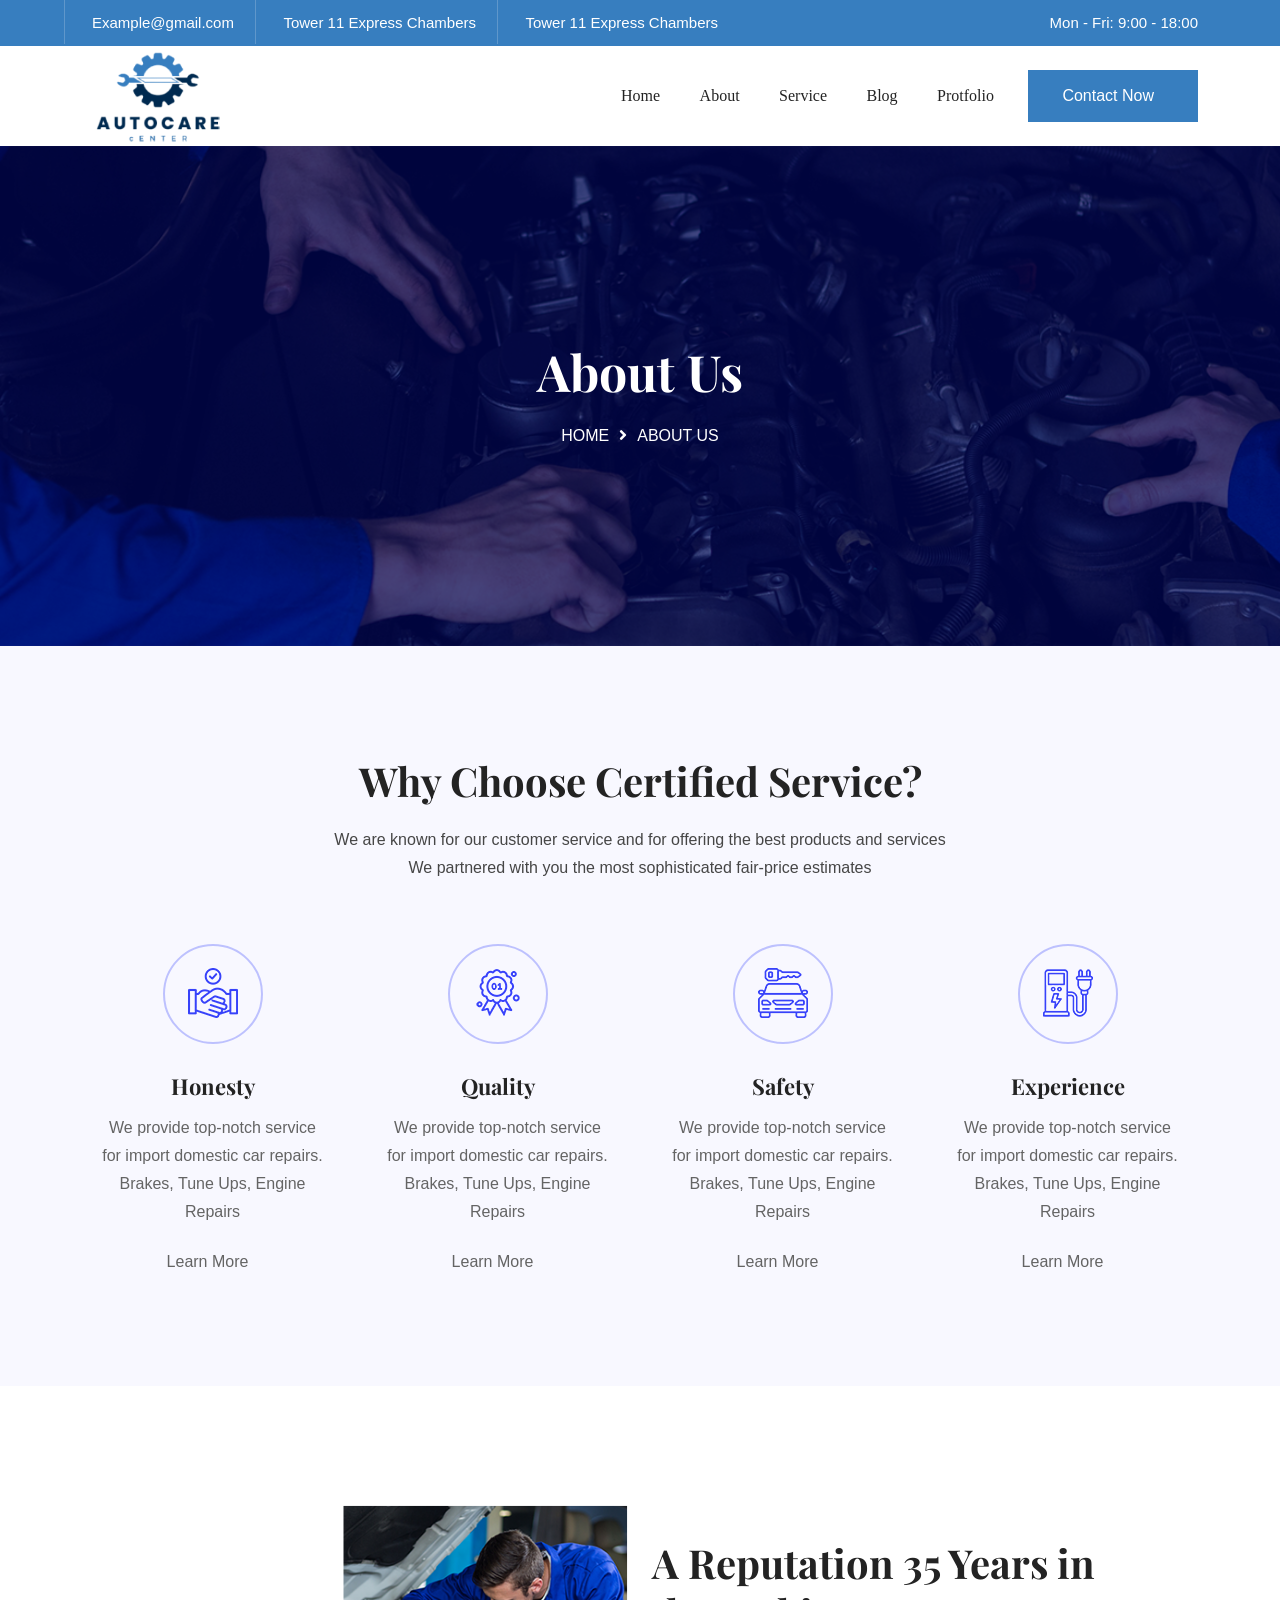
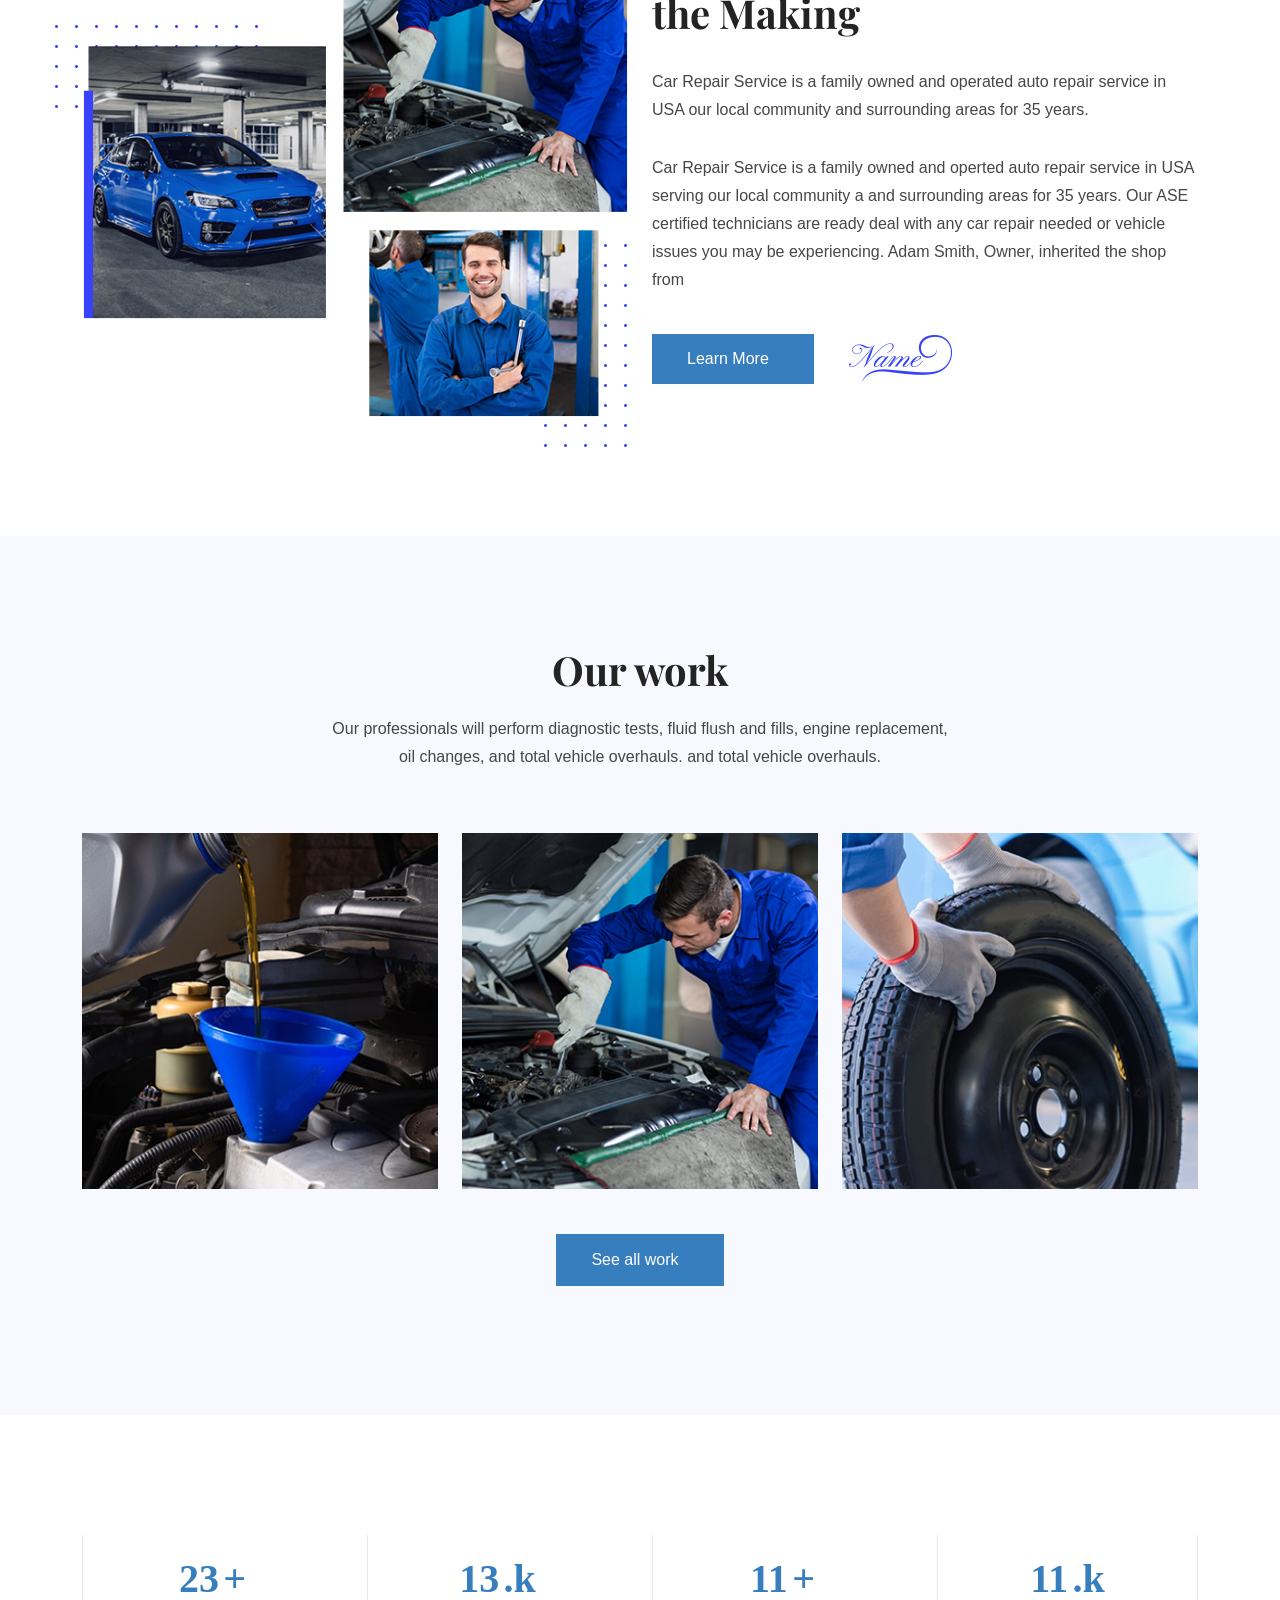
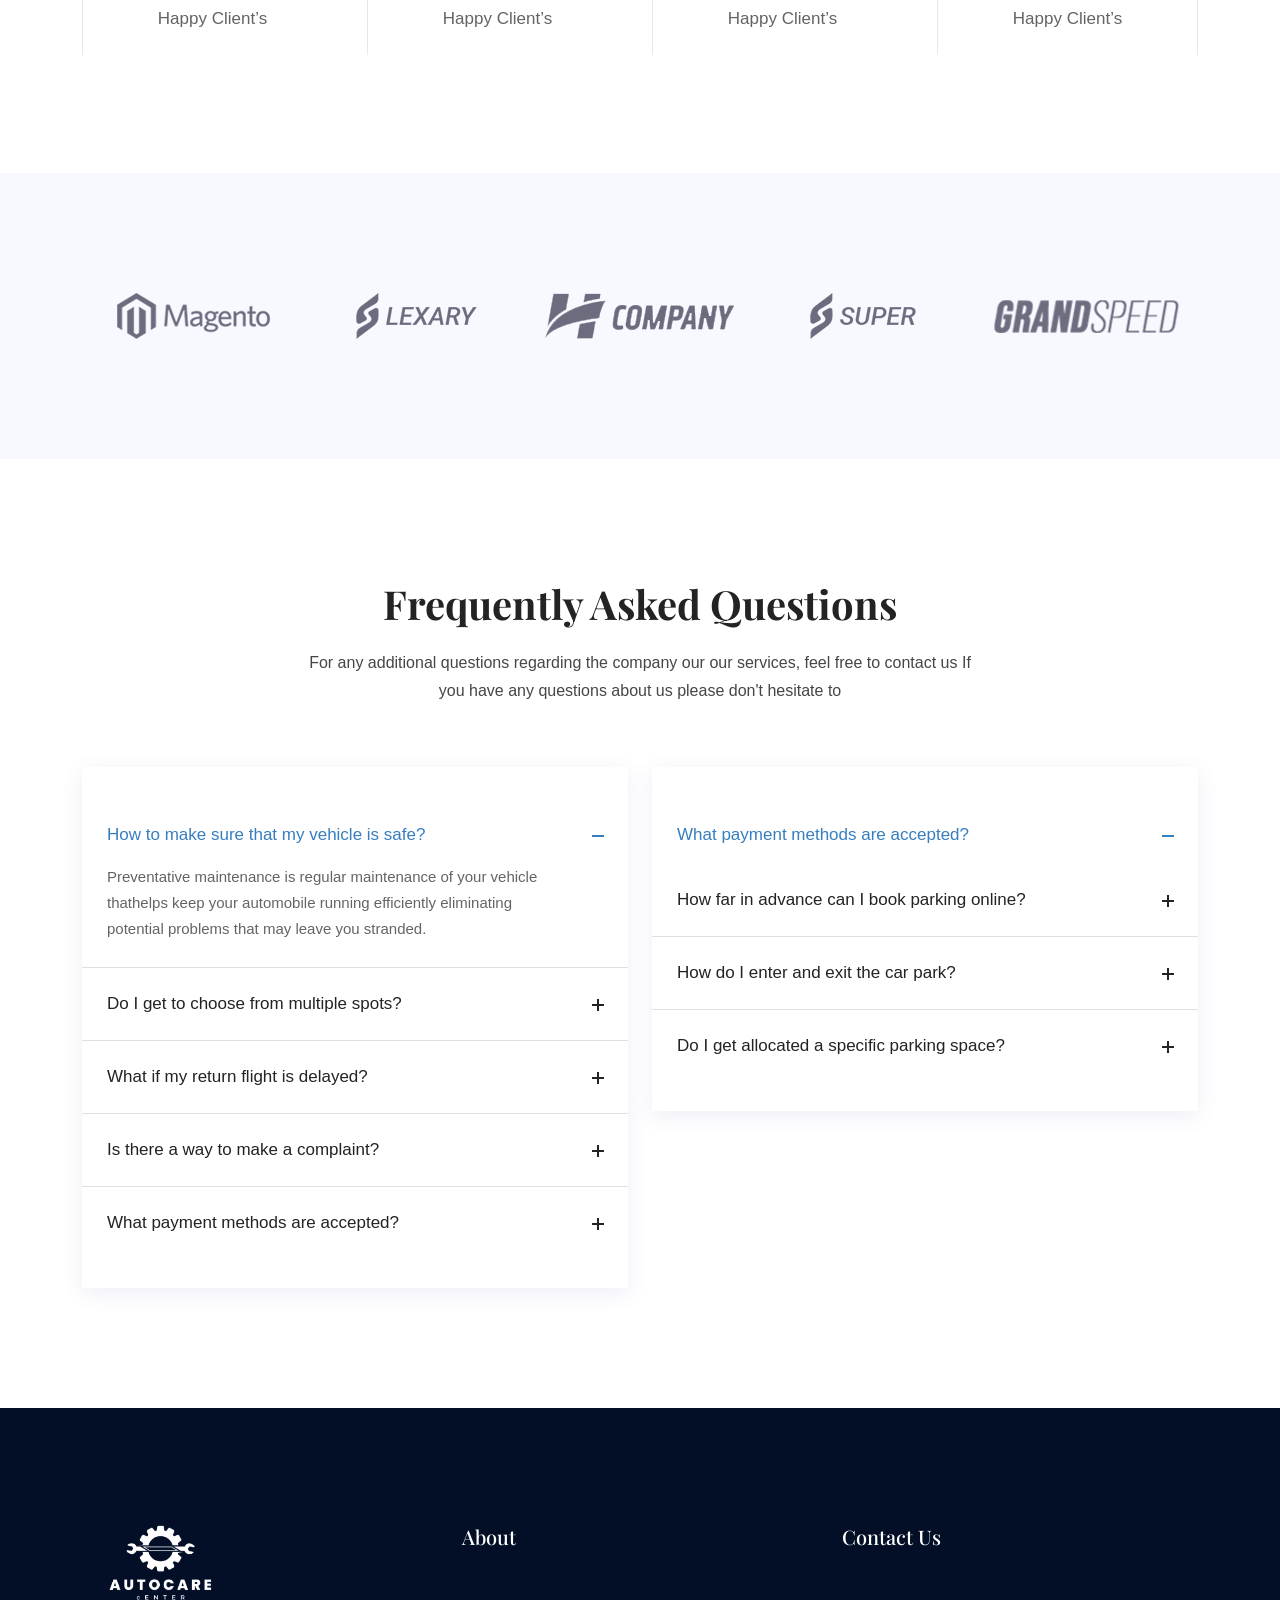
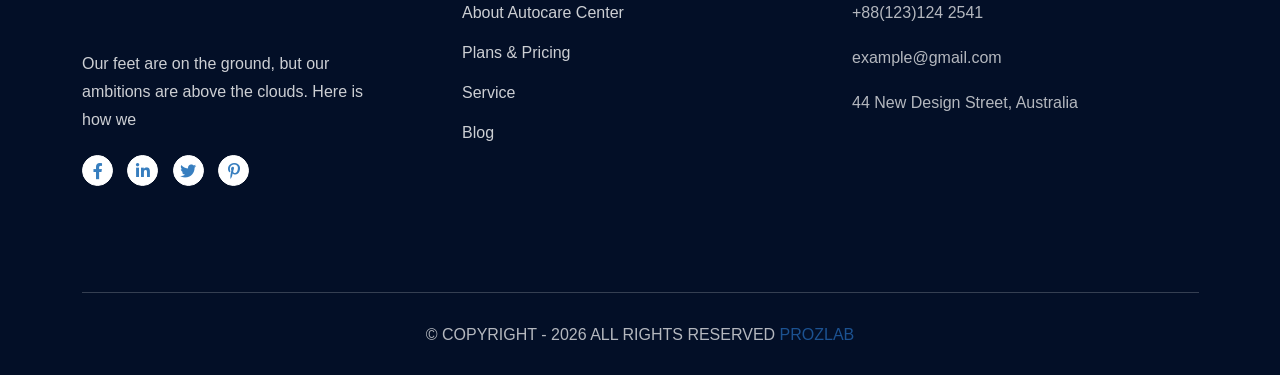
==== about-us.html @ 58172ae6 "Initial commit" ====
<!DOCTYPE HTML>
<html lang="en-US">
<head>
	<meta charset="UTF-8">
	<meta http-equiv="x-ua-compatible" content="ie=edge">
	<title>Complete Autocare Center -  Expert Mechanic and Car Repair Shop for Unmatched Automotive Care</title>
	<meta name="description" content="Your Trusted Mechanics and Car Repair Shop for Smooth Rides and Peace of Mind">
	<meta name="viewport" content="width=device-width, initial-scale=1">
	<!-- Favicon -->
	<link rel="icon" type="image/png" sizes="56x56" href="assets/images/fav-icon/icon.png">
	<!-- bootstrap CSS -->
	<link rel="stylesheet" href="assets/css/bootstrap.min.css" type="text/css" media="all" />
	<!-- carousel CSS -->
	<link rel="stylesheet" href="assets/css/owl.carousel.min.css" type="text/css" media="all" />	
	<!-- animate CSS -->
	<link rel="stylesheet" href="assets/css/animate.css" type="text/css" media="all" />	
	<!-- animated-text CSS -->
	<link rel="stylesheet" href="assets/css/animated-text.css" type="text/css" media="all" />	
	<!-- font-awesome CSS -->
	<link rel="stylesheet" href="assets/css/all.min.css" type="text/css" media="all" />	
	<!-- font-flaticon CSS -->
	<link rel="stylesheet" href="assets/css/flaticon.css" type="text/css" media="all" />	
	<!-- theme-default CSS -->
	<link rel="stylesheet" href="assets/css/theme-default.css" type="text/css" media="all" />	
	<!-- meanmenu CSS -->
	<link rel="stylesheet" href="assets/css/meanmenu.min.css" type="text/css" media="all" />	
	<!-- Main Style CSS -->
	<link rel="stylesheet"  href="style.css" type="text/css" media="all" />
	<!-- transitions CSS -->
	<link rel="stylesheet" href="assets/css/owl.transitions.css" type="text/css" media="all" />
	<!-- venobox CSS -->
	<link rel="stylesheet" href="venobox/venobox.css" type="text/css" media="all" />
	<!-- responsive CSS -->
	<link rel="stylesheet" href="assets/css/responsive.css" type="text/css" media="all" />
	<!-- modernizr js -->	
	<script src="assets/js/vendor/modernizr-3.5.0.min.js"></script>	
	<!-- bootstrap icons -->
	<link rel="stylesheet" href="../../../../cdn.jsdelivr.net/npm/bootstrap-icons%401.9.1/font/bootstrap-icons.css">
</head>
<body>
	<!-- loder -->
	<div class="loader-wrapper">
	  <div class="loader"></div>
	  <div class="loder-section left-section"></div>
	  <div class="loder-section right-section"></div>
	</div>



<!--==================================================-->
<!-- Start Auto Service Dreamhub Header Area -->
<!--==================================================-->
<div class="header-top-menu">
	<div class="container">
		<div class="row ">
			<div class="col-lg-8">
				<!--header top address-->
				<div class="header-top-address">
					<ul>
						<li class="style"><i class="bi bi-envelope"></i>Example@gmail.com</li>
						<li><i class="bi bi-geo-alt"></i>Tower 11 Express Chambers</li>
						<li><i class="bi bi-telephone"></i>Tower 11 Express Chambers</li>
					</ul>
				</div>
			</div>
			<div class="col-lg-4">
				<!--header top address-->
				<div class="header-top-right">
					<ul>
						<li><i class="bi bi-stopwatch"></i>Mon - Fri: 9:00 - 18:00</li>
					</ul>
				</div>
			</div>
		</div>
	</div>
</div>
<!--==================================================-->
<!-- End Auto Service Dreamhub Header Area -->
<!--==================================================-->

<!--==================================================-->
<!-- Start Auto Service Autocare Center Header Area -->
<!--==================================================-->
<div class="header-area" id="sticky-header">
	<div class="container">
		<div class="row align-items-center">
			<div class="col-md-3">
			<!--logo-->
				<div class="logo">
					<a class="active" href="index.html"><img src="assets/images/logo.png" alt="logo img"></a>
					<a class="active-sticky" href="index.html"><img src="assets/images/logo2.png" alt="logo img"></a>
				</div>
			</div>
			<div class="col-md-9">
			<!--header-menu-->
				<div class="header-menu">
					<ul>
						<li><a href="index.html">Home</a></li>
						<li><a href="about-us.html">About </a>
		
						</li>
						<li><a href="service.html">Service </a>
		
						</li>
						<li><a href="blog.html">Blog </a>
		
						</li>
						<li><a href="protfolio.html">Protfolio </a>
					</ul>
					<div class="header-menu-button">
						<a href="contact.html">Contact Now<i class="bi bi-arrow-right"></i></a>
					</div>
				</div>
			</div>
		</div>
	</div>
</div>
<!--==================================================-->
<!-- END  Auto Service Autocare Center Header Area -->
<!--==================================================-->



<!--==================================================-->
<!-- Start  Mobile Menu Area -->
<!--==================================================-->
<div class="mobile-menu-area sticky d-sm-block d-md-block d-lg-none ">
	<div class="mobile-menu">
		<nav class="header-menu">
			<ul class="nav_scroll">
				<li><a href="index.html">Home</a></li>
				<li><a href="about-us.html">About </a>

				</li>
				<li><a href="service.html">Service </a>

				</li>
				<li><a href="blog.html">Blog </a>

				</li>
				<li><a href="protfolio.html">Protfolio </a>

				</li>
				<li><a href="contact.html">Contact</a></li>
			
			</ul>
		</nav>
	</div>
</div>
<!--==================================================-->
<!-- End  Mobile Menu Area -->
<!--==================================================-->


<!--==================================================-->
<!-- Start  Auto Service Dreamhub Bridcamb Area -->
<!--==================================================-->
<div class="breadcumb-area d-flex align-items-center">
	<div class="container">
		<div class="row">
			<div class="col-md-12">
			<!--breadcumb-content-->
				<div class="breacumb-content">
					<div class="breadcumb-title">
						<h1>About Us</h1>
					</div>
					<div class="breadcumb-content-text">
						<a href="index.html">HOME</a><i class="fas fa-angle-right"></i><span>About Us</span>
					</div>
				</div>
			</div>
		</div>
	</div>
</div>
<!--==================================================-->
<!-- End   Auto Service Dreamhub Bridcamb Area -->
<!--==================================================-->




<!--==================================================-->
<!-- Start Auto Service Dreamhub Service Area -->
<!--==================================================-->
<div class="service-area">
	<div class="container">
		<div class="row">
			<div class="col-lg-12">
				<!--section title-->
				<div class="section-title text-center">
					<div class="section-main-title">
						<h1>Why Choose Certified Service?</h1>
					</div>
					<div class="section-description">
						<p>We are known for our customer service and for offering the best products and services We partnered with you the most sophisticated fair-price estimates</p>
					</div>
				</div>	
			</div>
		</div>
		<div class="row">
			<div class="col-lg-3 col-md-6">
				<!--service single box -->
				<div class="service-single-box">
					<div class="service-icon">
						<img src="assets/images/service-1.png" alt="service icon">
					</div>
					<!--service content-->
					<div class="service-content">
						<div class="service-title">
							<h3>Honesty</h3>
						</div>
						<div class="service-description">
							<p>We provide top-notch service for import domestic car repairs. Brakes, Tune Ups, Engine Repairs</p>
						</div>
						<div class="service-button">
							<a href="service-details.html">Learn More<i class="bi bi-arrow-right"></i></a>
						</div>
					</div>
				</div>
			</div>
			<div class="col-lg-3 col-md-6">
				<!--service single box -->
				<div class="service-single-box">
					<div class="service-icon">
						<img src="assets/images/service-2.png" alt="service icon">
					</div>
					<!--service content-->
					<div class="service-content">
						<div class="service-title">
							<h3>Quality</h3>
						</div>
						<div class="service-description">
							<p>We provide top-notch service for import domestic car repairs. Brakes, Tune Ups, Engine Repairs</p>
						</div>
						<div class="service-button">
							<a href="service-details.html">Learn More<i class="bi bi-arrow-right"></i></a>
						</div>
					</div>
				</div>
			</div>
			<div class="col-lg-3 col-md-6">
				<!--service single box -->
				<div class="service-single-box">
					<div class="service-icon">
						<img src="assets/images/service-3.png" alt="service icon">
					</div>
					<!--service content-->
					<div class="service-content">
						<div class="service-title">
							<h3>Safety</h3>
						</div>
						<div class="service-description">
							<p>We provide top-notch service for import domestic car repairs. Brakes, Tune Ups, Engine Repairs</p>
						</div>
						<div class="service-button">
							<a href="service-details.html">Learn More<i class="bi bi-arrow-right"></i></a>
						</div>
					</div>
				</div>
			</div>
			<div class="col-lg-3 col-md-6">
				<!--service single box -->
				<div class="service-single-box">
					<div class="service-icon">
						<img src="assets/images/service-4.png" alt="service icon">
					</div>
					<!--service content-->
					<div class="service-content">
						<div class="service-title">
							<h3>Experience</h3>
						</div>
						<div class="service-description">
							<p>We provide top-notch service for import domestic car repairs. Brakes, Tune Ups, Engine Repairs</p>
						</div>
						<div class="service-button">
							<a href="service-details.html">Learn More<i class="bi bi-arrow-right"></i></a>
						</div>
					</div>
				</div>
			</div>
		</div>
	</div>
</div>
<!--==================================================-->
<!-- End Auto Service Dreamhub Service  Area -->
<!--==================================================-->





<!--==================================================-->
<!-- Start Auto Service Dreamhub Service Area -->
<!--==================================================-->
<div class="about-area">
	<div class="container">
		<div class="row align-items-center">
			<div class="col-lg-6 col-md-12">
				<div class="about-left">
					<div class="about-thumb">
						<img src="assets/images/about-thumb.png" alt="about img">
						<div class="about-shape top-img-up-down">
							<img src="assets/images/about-shape.png" alt="about shape">
						</div>
						<div class="about-shape1 top-img-up-down">
							<img src="assets/images/about-shape1.png" alt="about shape">
						</div>
					</div>
				</div>
			</div>
			<div class="col-lg-6 col-md-12">
				<div class="about-right">
					<div class="section-title">
						<div class="section-main-title">
							<h1>A Reputation 35 Years in</h1>
							<h1>the Making</h1>
						</div>
						<div class="section-description">
							<p>Car Repair Service is a family owned and operated auto repair service in USA our local
								community and surrounding areas for 35 years.</p>
							<p class="style-two">Car Repair Service is a family owned and operted auto repair service in USA serving our
								local community a and surrounding areas for 35 years. Our ASE certified technicians
								are ready deal with any car repair needed or vehicle issues you may be experiencing.
								Adam Smith, Owner, inherited the shop from</p>
						</div>
					</div>	
					<div class="about-name-box d-flex align-items-center">
						<div class="about-button">
							<a href="#">Learn More<i class="bi bi-arrow-right"></i></a>
						</div>
						<div class="about-singthur">
							<img src="assets/images/singthur.png" alt="about shape">
						</div>
					</div>
				</div>
			</div>
		</div>
	</div>	
</div>	
<!--==================================================-->
<!-- End Auto Service Dreamhub Service Area -->
<!--==================================================-->














<!--==================================================-->
<!-- Start Dreamhub Auto Service Area -->
<!--==================================================-->
<div class="work-area">
	<div class="container">
		<div class="row">
			<div class="col-lg-12">
				<!--section title-->
				<div class="section-title text-center">
					<div class="section-main-title">
						<h1>Our work</h1>
					</div>
					<div class="section-description">
						<p>Our professionals will perform diagnostic tests, fluid flush and fills, engine replacement, oil changes,
							and total vehicle overhauls. and total vehicle overhauls.</p>
					</div>
				</div>	
			</div>
		</div>
		<div class="row">
			<div class="col-lg-4 col-md-6">
				<!--single work box-->
				<div class="single-box-work">
					<div class="work-thub">
						<img src="assets/images/work1.png" alt="work img">
						<div class="work-icon">
							<a href="assets/images/work1.png"><i class="bi bi-link-45deg"></i></a>
							<p>Checking the car engine</p>
						</div>
					</div>
				</div>
			</div>
			<div class="col-lg-4 col-md-6">
				<!--single work box-->
				<div class="single-box-work">
					<div class="work-thub">
						<img src="assets/images/work2.png" alt="work img">
						<div class="work-icon">
							<a href="assets/images/work2.png"><i class="bi bi-link-45deg"></i></a>
							<p>Checking the car engine</p>
						</div>
					</div>
				</div>
			</div>
			<div class="col-lg-4 col-md-6">
				<!--single work box-->
				<div class="single-box-work">
					<div class="work-thub">
						<img src="assets/images/work3.png" alt="work img">
						<div class="work-icon">
							<a href="assets/images/work3.png"><i class="bi bi-link-45deg"></i></a>
							<p>Checking the car engine</p>
						</div>
					</div>
				</div>
			</div>
			<div class="work-button">
				<a href="#">See all work<i class="bi bi-arrow-right"></i></a>
			</div>
		</div>
	</div>
</div>
<!--==================================================-->
<!-- END Dreamhub Auto Service Area -->
<!--==================================================-->






<!--==================================================-->
<!-- Start Dreamhub Auto Service Work Area -->
<!--==================================================-->
<div class="counter-area">
	<div class="container">
		<div class="row">
			<div class="col-lg-3 col-md-6">
				<!--counter single box-->
				<div class="counter-sinlge-box">
					<div class="counter-content">
						<!--counter nember-->
						<div class="conter-nember">
							<h1 class="counter">45</h1>
							<h1>+</h1>
						</div>
						<div class="counter-title">
							<span>Happy Client’s</span>
						</div>
					</div>
				</div>
			</div>
			<div class="col-lg-3 col-md-6">
				<!--counter single box-->
				<div class="counter-sinlge-box">
					<div class="counter-content">
						<!--counter nember-->
						<div class="conter-nember">
							<h1 class="counter">25</h1>
							<h1>.k</h1>
						</div>
						<div class="counter-title">
							<span>Happy Client’s</span>
						</div>
					</div>
				</div>
			</div>
			<div class="col-lg-3 col-md-6">
				<!--counter single box-->
				<div class="counter-sinlge-box">
					<div class="counter-content">
						<!--counter nember-->
						<div class="conter-nember">
							<h1 class="counter">20</h1>
							<h1>+</h1>
						</div>
						<div class="counter-title">
							<span>Happy Client’s</span>
						</div>
					</div>
				</div>
			</div>
			<div class="col-lg-3 col-md-6">
				<!--counter single box-->
				<div class="counter-sinlge-box style">
					<div class="counter-content">
						<!--counter nember-->
						<div class="conter-nember">
							<h1 class="counter">20</h1>
							<h1>.k</h1>
						</div>
						<div class="counter-title">
							<span>Happy Client’s</span>
						</div>
					</div>
				</div>
			</div>
		</div>
	</div>
</div>
<!--==================================================-->
<!--End Dreamhub Auto Service Work  Area -->
<!--==================================================-->




<!--==================================================-->
<!-- Start Auto Service Dreamhub Brand Area -->
<!--==================================================-->
<div class="brand-area">
	<div class="container">
		<div class="row ">
			<div class="brand_list owl-carousel">
				<div class="col-lg-12">
					<!--brand item-->
					<div class="single-brand-item">
						<div class="brand-thumb">
							<img src="assets/images/brand1.png" alt="brand img">
						</div>
					</div>
				</div>
				<div class="col-lg-12">
					<!--brand item-->
					<div class="single-brand-item">
						<div class="brand-thumb">
							<img src="assets/images/brand2.png" alt="brand img">
						</div>
					</div>
				</div>
				<div class="col-lg-12">
					<!--brand item-->
					<div class="single-brand-item">
						<div class="brand-thumb">
							<img src="assets/images/brand3.png" alt="brand img">
						</div>
					</div>
				</div>
				<div class="col-lg-12">
					<!--brand item-->
					<div class="single-brand-item">
						<div class="brand-thumb">
							<img src="assets/images/brand4.png" alt="brand img">
						</div>
					</div>
				</div>
				<div class="col-lg-12">
					<!--brand item-->
					<div class="single-brand-item ">
						<div class="brand-thumb">
							<img src="assets/images/brand5.png" alt="brand img">
						</div>
					</div>
				</div>
			</div>
		</div>
	</div>	
</div>
<!--==================================================-->
<!-- End Auto Service Dreamhub Brand Area -->
<!--==================================================-->







<!--==================================================-->
<!-- Start  Auto Service Dreamhub Faq Area -->
<!--==================================================-->
<div class="faq-area">
	<div class="container">
		<div class="row">
			<div class="col-lg-12">
				<!--section title-->
				<div class="section-title text-center">
					<div class="section-main-title">
						<h1>Frequently Asked Questions</h1>
					</div>
					<div class="section-description">
						<p>For any additional questions regarding the company our our services, feel free to contact us If you have any
							questions about us please don't hesitate to</p>
					</div>
				</div>	
			</div>
		</div>
		<div class="row">
			<div class="col-lg-6">
				<!-- Start Accordion -->
				<div class="tab_container">
					<div id="tab1" class="tab_content">
						<ul class="accordion">
							<li>
								<a class="active"><span>How to make sure that my vehicle is safe?</span></a>
								<p>Preventative maintenance is regular maintenance of your vehicle thathelps keep your automobile running efficiently eliminating potential problems that may leave you stranded.</p>
							</li>
							<li>
								<a><span>Do I get to choose from multiple spots?</span></a>
								<p>Preventative maintenance is regular maintenance of your vehicle thathelps keep your automobile running efficiently eliminating potential problems that may leave you stranded.</p>
							</li>
							<li>
								<a><span>What if my return flight is delayed? </span></a>
								<p>Preventative maintenance is regular maintenance of your vehicle thathelps keep your automobile running efficiently eliminating potential problems that may leave you stranded.</p>
							</li>
							<li>
								<a><span>Is there a way to make a complaint?</span></a>
								<p>Preventative maintenance is regular maintenance of your vehicle thathelps keep your automobile running efficiently eliminating potential problems that may leave you stranded.</p>
							</li>
							<li>
								<a><span>What payment methods are accepted?</span></a>
								<p>Preventative maintenance is regular maintenance of your vehicle thathelps keep your automobile running efficiently eliminating potential problems that may leave you stranded.</p>
							</li>
						</ul>
					</div>
				</div>
			</div>
			<div class="col-lg-6">
				<!-- Start Accordion -->
				<div class="tab_container">
					<div id="tab1" class="tab_content">
						<ul class="accordion">
							<li>
								<a class="active"><span>What payment methods are accepted?</span></a>
								<p>Preventative maintenance is regular maintenance of your vehicle thathelps keep your automobile running efficiently eliminating potential problems that may leave you stranded.</p>
							</li>
							<li>
								<a><span>How far in advance can I book parking online?</span></a>
								<p>Preventative maintenance is regular maintenance of your vehicle thathelps keep your automobile running efficiently eliminating potential problems that may leave you stranded.</p>
							</li>
							<li>
								<a><span>How do I enter and exit the car park? </span></a>
								<p>Preventative maintenance is regular maintenance of your vehicle thathelps keep your automobile running efficiently eliminating potential problems that may leave you stranded.</p>
							</li>
							<li>
								<a><span>Do I get allocated a specific parking space?</span></a>
								<p>Preventative maintenance is regular maintenance of your vehicle thathelps keep your automobile running efficiently eliminating potential problems that may leave you stranded.</p>
							</li>
						</ul>
					</div>
				</div>
			</div>
		</div>
	</div>
</div>
<!--==================================================-->
<!-- END  Auto Service Dreamhub Faq  Area -->
<!--==================================================-->









<!--==================================================-->
<!-- Start Auto Service Autocare Center Footer Area -->
<!--==================================================-->
<div class="footer-area">
	<div class="container">
		<div class="row">
			<div class="col-lg-4 col-md-6">
			<!--footer-widget-item-->
				<div class="footer-widget-item">
					<div class="footer-logo">
						<a href="index.html"><img src="assets/images/footer-logo.png" alt="logo"></a>
					</div>
					<div class="footer-widget-description">
						<p>Our feet are on the ground, but our ambitions are above the clouds.	Here is how we </p>
					</div>
					<div class="footer-widget-follow">
						<ul>
							<li><a href="#"><i class="fab fa-facebook-f"></i></a></li>
							<li><a href="#"><i class="fab fa-linkedin-in"></i></a></li>
							<li><a href="#"><i class="fab fa-twitter"></i></a></li>
							<li><a href="#"><i class="fab fa-pinterest-p"></i></a></li>
						</ul>
					</div>
				</div>
			</div>
			<div class="col-lg-4 col-md-6">
			<!--footer-widget-item-->
				<div class="footer-widget-item">
					<div class="footer-widget-title">
						<h2>About</h2>
					</div>
					<div class="company-widget-info">
						<ul>
							<li><a href="about-us.html">About Autocare Center</a></li>
							<li><a href="#">Plans & Pricing</a></li>
							<li><a href="service.html">Service</a></li>
							<li><a href="blog.html">Blog</a></li>
						</ul>
					</div>
				</div>
			</div>


			<div class="col-lg-4 col-md-6">
				<!--footer-widget-item-->
				<div class="footer-widget-item">
					<div class="footer-widget-title">
						<h2>Contact Us</h2>
					</div>
					<!--company-widget-address-->
					<div class="company-widget-address">
						<ul>
							<li><i class="bi bi-telephone"></i>+88(123)124 2541</li>
							<li><i class="bi bi-envelope"></i>example@gmail.com</li>
							<li><i class="bi bi-geo-alt"></i>44 New Design Street, Australia</li>
						</ul>
					</div>
				</div>
			</div>
		</div>
		<div class="row footer_btm_bg">
			<div class="col-lg-12 col-md-12">
				<div class="footer-bottom-content">
					<p>© COPYRIGHT  - <script>
						document.write(new Date().getFullYear());
					  </script>
					   ALL RIGHTS RESERVED <a href="https://prozlab.dev/">PROZLAB</a></p>
				</div>
			</div>

		</div>
	</div>
</div>
<!--==================================================-->
<!-- End Auto Service Autocare Center Footer Area -->
<!--==================================================-->





















<!--==================================================-->
<!-- Start scrollup section Area -->
<!--==================================================-->
<!-- scrollup section -->
<div class="scroll-area">
	<div class="top-wrap">
		<div class="go-top-btn-wraper">
			<div class="go-top go-top-button">
				<i class="fas fa-arrow-up"></i>
				<i class="fas fa-arrow-up"></i>
			</div>
		</div>
	</div>
</div>
<!--==================================================-->
<!-- Start scrollup section Area -->
<!--==================================================-->
	



	
	<!-- jquery js -->	
	<script src="assets/js/vendor/jquery-3.6.2.min.js"></script>
	<!-- bootstrap js -->	
	<script src="assets/js/bootstrap.min.js"></script>
	<!-- carousel js -->
	<script src="assets/js/owl.carousel.min.js"></script>
	<!-- counterup js -->
	<script src="assets/js/jquery.counterup.min.js"></script>
	<!-- waypoints js -->
	<script src="assets/js/waypoints.min.js"></script>
	<!-- wow js -->
	<script src="assets/js/wow.js"></script>
	<!-- imagesloaded js -->
	<script src="assets/js/imagesloaded.pkgd.min.js"></script>
	<!-- venobox js -->
	<script src="venobox/venobox.js"></script>
	<!--  animated-text js -->	
	<script src="assets/js/animated-text.js"></script>
	<!-- venobox min js -->
	<script src="venobox/venobox.min.js"></script>
	<!-- isotope js -->
	<script src="assets/js/isotope.pkgd.min.js"></script>
	<!-- jquery meanmenu js -->	
	<script src="assets/js/jquery.meanmenu.js"></script>
	<!-- jquery scrollup js -->	
	<script src="assets/js/jquery.scrollUp.js"></script>
	<!-- theme js -->	
	<script src="assets/js/theme.js"></script>
	<script src="assets/js/jquery.barfiller.js"></script>
	<!-- jquery js -->	
	<script>
		const items = document.querySelectorAll(".accordion button");

		function toggleAccordion() {
		const itemToggle = this.getAttribute('aria-expanded');

		for (i = 0; i < items.length; i++) {
		items[i].setAttribute('aria-expanded', 'false');
		}

		if (itemToggle == 'false') {
		this.setAttribute('aria-expanded', 'true');
		}
		}

		items.forEach(item => item.addEventListener('click', toggleAccordion));
	</script>

</body>
</html>
---- assets/css/animated-text.css ----
.cd-words-wrapper{display:inline-block;position:relative;text-align:left}.cd-words-wrapper b{display:inline-block;position:absolute;white-space:nowrap;left:0;top:0}.cd-words-wrapper b.is-visible{position:relative}.no-js .cd-words-wrapper b{opacity:0}.no-js .cd-words-wrapper b.is-visible{opacity:1}.cd-headline.rotate-1 .cd-words-wrapper{-webkit-perspective:300px;-moz-perspective:300px;perspective:300px}.cd-headline.rotate-1 b{opacity:0;-webkit-transform-origin:50% 100%;-moz-transform-origin:50% 100%;-ms-transform-origin:50% 100%;-o-transform-origin:50% 100%;transform-origin:50% 100%;-webkit-transform:rotateX(180deg);-moz-transform:rotateX(180deg);-ms-transform:rotateX(180deg);-o-transform:rotateX(180deg);transform:rotateX(180deg)}.cd-headline.rotate-1 b.is-visible{opacity:1;-webkit-transform:rotateX(0deg);-moz-transform:rotateX(0deg);-ms-transform:rotateX(0deg);-o-transform:rotateX(0deg);transform:rotateX(0deg);-webkit-animation:cd-rotate-1-in 1.2s;-moz-animation:cd-rotate-1-in 1.2s;animation:cd-rotate-1-in 1.2s}.cd-headline.rotate-1 b.is-hidden{-webkit-transform:rotateX(180deg);-moz-transform:rotateX(180deg);-ms-transform:rotateX(180deg);-o-transform:rotateX(180deg);transform:rotateX(180deg);-webkit-animation:cd-rotate-1-out 1.2s;-moz-animation:cd-rotate-1-out 1.2s;animation:cd-rotate-1-out 1.2s}@-webkit-keyframes cd-rotate-1-in{0%{-webkit-transform:rotateX(180deg);opacity:0}35%{-webkit-transform:rotateX(120deg);opacity:0}65%{opacity:0}100%{-webkit-transform:rotateX(360deg);opacity:1}}@-moz-keyframes cd-rotate-1-in{0%{-moz-transform:rotateX(180deg);opacity:0}35%{-moz-transform:rotateX(120deg);opacity:0}65%{opacity:0}100%{-moz-transform:rotateX(360deg);opacity:1}}@keyframes cd-rotate-1-in{0%{-webkit-transform:rotateX(180deg);-moz-transform:rotateX(180deg);-ms-transform:rotateX(180deg);-o-transform:rotateX(180deg);transform:rotateX(180deg);opacity:0}35%{-webkit-transform:rotateX(120deg);-moz-transform:rotateX(120deg);-ms-transform:rotateX(120deg);-o-transform:rotateX(120deg);transform:rotateX(120deg);opacity:0}65%{opacity:0}100%{-webkit-transform:rotateX(360deg);-moz-transform:rotateX(360deg);-ms-transform:rotateX(360deg);-o-transform:rotateX(360deg);transform:rotateX(360deg);opacity:1}}@-webkit-keyframes cd-rotate-1-out{0%{-webkit-transform:rotateX(0deg);opacity:1}35%{-webkit-transform:rotateX(-40deg);opacity:1}65%{opacity:0}100%{-webkit-transform:rotateX(180deg);opacity:0}}@-moz-keyframes cd-rotate-1-out{0%{-moz-transform:rotateX(0deg);opacity:1}35%{-moz-transform:rotateX(-40deg);opacity:1}65%{opacity:0}100%{-moz-transform:rotateX(180deg);opacity:0}}@keyframes cd-rotate-1-out{0%{-webkit-transform:rotateX(0deg);-moz-transform:rotateX(0deg);-ms-transform:rotateX(0deg);-o-transform:rotateX(0deg);transform:rotateX(0deg);opacity:1}35%{-webkit-transform:rotateX(-40deg);-moz-transform:rotateX(-40deg);-ms-transform:rotateX(-40deg);-o-transform:rotateX(-40deg);transform:rotateX(-40deg);opacity:1}65%{opacity:0}100%{-webkit-transform:rotateX(180deg);-moz-transform:rotateX(180deg);-ms-transform:rotateX(180deg);-o-transform:rotateX(180deg);transform:rotateX(180deg);opacity:0}}.cd-headline.type .cd-words-wrapper{vertical-align:top;overflow:hidden}.cd-headline.type .cd-words-wrapper::after{content:'';position:absolute;right:0;top:50%;bottom:auto;-webkit-transform:translateY(-50%);-moz-transform:translateY(-50%);-ms-transform:translateY(-50%);-o-transform:translateY(-50%);transform:translateY(-50%);height:90%;width:1px;background-color:#aebcb9}.cd-headline.type .cd-words-wrapper.waiting::after{-webkit-animation:cd-pulse 1s infinite;-moz-animation:cd-pulse 1s infinite;animation:cd-pulse 1s infinite}.cd-headline.type .cd-words-wrapper.selected{background-color:#aebcb9}.cd-headline.type .cd-words-wrapper.selected::after{visibility:hidden}.cd-headline.type .cd-words-wrapper.selected b{color:#0d0d0d}.cd-headline.type b{visibility:hidden}.cd-headline.type b.is-visible{visibility:visible}.cd-headline.type i{position:absolute;visibility:hidden}.cd-headline.type i.in{position:relative;visibility:visible}@-webkit-keyframes cd-pulse{0%{-webkit-transform:translateY(-50%) scale(1);opacity:1}40%{-webkit-transform:translateY(-50%) scale(0.9);opacity:0}100%{-webkit-transform:translateY(-50%) scale(0);opacity:0}}@-moz-keyframes cd-pulse{0%{-moz-transform:translateY(-50%) scale(1);opacity:1}40%{-moz-transform:translateY(-50%) scale(0.9);opacity:0}100%{-moz-transform:translateY(-50%) scale(0);opacity:0}}@keyframes cd-pulse{0%{-webkit-transform:translateY(-50%) scale(1);-moz-transform:translateY(-50%) scale(1);-ms-transform:translateY(-50%) scale(1);-o-transform:translateY(-50%) scale(1);transform:translateY(-50%) scale(1);opacity:1}40%{-webkit-transform:translateY(-50%) scale(0.9);-moz-transform:translateY(-50%) scale(0.9);-ms-transform:translateY(-50%) scale(0.9);-o-transform:translateY(-50%) scale(0.9);transform:translateY(-50%) scale(0.9);opacity:0}100%{-webkit-transform:translateY(-50%) scale(0);-moz-transform:translateY(-50%) scale(0);-ms-transform:translateY(-50%) scale(0);-o-transform:translateY(-50%) scale(0);transform:translateY(-50%) scale(0);opacity:0}}.cd-headline.rotate-2 .cd-words-wrapper{-webkit-perspective:300px;-moz-perspective:300px;perspective:300px}.cd-headline.rotate-2 i, .cd-headline.rotate-2 em{display:inline-block;-webkit-backface-visibility:hidden;backface-visibility:hidden}.cd-headline.rotate-2 b{opacity:0}.cd-headline.rotate-2 i{-webkit-transform-style:preserve-3d;-moz-transform-style:preserve-3d;-ms-transform-style:preserve-3d;-o-transform-style:preserve-3d;transform-style:preserve-3d;-webkit-transform:translateZ(-20px) rotateX(90deg);-moz-transform:translateZ(-20px) rotateX(90deg);-ms-transform:translateZ(-20px) rotateX(90deg);-o-transform:translateZ(-20px) rotateX(90deg);transform:translateZ(-20px) rotateX(90deg);opacity:0}.is-visible .cd-headline.rotate-2 i{opacity:1}.cd-headline.rotate-2 i.in{-webkit-animation:cd-rotate-2-in 0.4s forwards;-moz-animation:cd-rotate-2-in 0.4s forwards;animation:cd-rotate-2-in 0.4s forwards}.cd-headline.rotate-2 i.out{-webkit-animation:cd-rotate-2-out 0.4s forwards;-moz-animation:cd-rotate-2-out 0.4s forwards;animation:cd-rotate-2-out 0.4s forwards}.cd-headline.rotate-2 em{-webkit-transform:translateZ(20px);-moz-transform:translateZ(20px);-ms-transform:translateZ(20px);-o-transform:translateZ(20px);transform:translateZ(20px)}.no-csstransitions .cd-headline.rotate-2 i{-webkit-transform:rotateX(0deg);-moz-transform:rotateX(0deg);-ms-transform:rotateX(0deg);-o-transform:rotateX(0deg);transform:rotateX(0deg);opacity:0}.no-csstransitions .cd-headline.rotate-2 i em{-webkit-transform:scale(1);-moz-transform:scale(1);-ms-transform:scale(1);-o-transform:scale(1);transform:scale(1)}.no-csstransitions .cd-headline.rotate-2 .is-visible i{opacity:1}@-webkit-keyframes cd-rotate-2-in{0%{opacity:0;-webkit-transform:translateZ(-20px) rotateX(90deg)}60%{opacity:1;-webkit-transform:translateZ(-20px) rotateX(-10deg)}100%{opacity:1;-webkit-transform:translateZ(-20px) rotateX(0deg)}}@-moz-keyframes cd-rotate-2-in{0%{opacity:0;-moz-transform:translateZ(-20px) rotateX(90deg)}60%{opacity:1;-moz-transform:translateZ(-20px) rotateX(-10deg)}100%{opacity:1;-moz-transform:translateZ(-20px) rotateX(0deg)}}@keyframes cd-rotate-2-in{0%{opacity:0;-webkit-transform:translateZ(-20px) rotateX(90deg);-moz-transform:translateZ(-20px) rotateX(90deg);-ms-transform:translateZ(-20px) rotateX(90deg);-o-transform:translateZ(-20px) rotateX(90deg);transform:translateZ(-20px) rotateX(90deg)}60%{opacity:1;-webkit-transform:translateZ(-20px) rotateX(-10deg);-moz-transform:translateZ(-20px) rotateX(-10deg);-ms-transform:translateZ(-20px) rotateX(-10deg);-o-transform:translateZ(-20px) rotateX(-10deg);transform:translateZ(-20px) rotateX(-10deg)}100%{opacity:1;-webkit-transform:translateZ(-20px) rotateX(0deg);-moz-transform:translateZ(-20px) rotateX(0deg);-ms-transform:translateZ(-20px) rotateX(0deg);-o-transform:translateZ(-20px) rotateX(0deg);transform:translateZ(-20px) rotateX(0deg)}}@-webkit-keyframes cd-rotate-2-out{0%{opacity:1;-webkit-transform:translateZ(-20px) rotateX(0)}60%{opacity:0;-webkit-transform:translateZ(-20px) rotateX(-100deg)}100%{opacity:0;-webkit-transform:translateZ(-20px) rotateX(-90deg)}}@-moz-keyframes cd-rotate-2-out{0%{opacity:1;-moz-transform:translateZ(-20px) rotateX(0)}60%{opacity:0;-moz-transform:translateZ(-20px) rotateX(-100deg)}100%{opacity:0;-moz-transform:translateZ(-20px) rotateX(-90deg)}}@keyframes cd-rotate-2-out{0%{opacity:1;-webkit-transform:translateZ(-20px) rotateX(0);-moz-transform:translateZ(-20px) rotateX(0);-ms-transform:translateZ(-20px) rotateX(0);-o-transform:translateZ(-20px) rotateX(0);transform:translateZ(-20px) rotateX(0)}60%{opacity:0;-webkit-transform:translateZ(-20px) rotateX(-100deg);-moz-transform:translateZ(-20px) rotateX(-100deg);-ms-transform:translateZ(-20px) rotateX(-100deg);-o-transform:translateZ(-20px) rotateX(-100deg);transform:translateZ(-20px) rotateX(-100deg)}100%{opacity:0;-webkit-transform:translateZ(-20px) rotateX(-90deg);-moz-transform:translateZ(-20px) rotateX(-90deg);-ms-transform:translateZ(-20px) rotateX(-90deg);-o-transform:translateZ(-20px) rotateX(-90deg);transform:translateZ(-20px) rotateX(-90deg)}}.cd-headline.loading-bar span{display:inline-block;padding: .2em 0}.cd-headline.loading-bar .cd-words-wrapper{overflow:hidden;vertical-align:top}.cd-headline.loading-bar .cd-words-wrapper::after{content:'';position:absolute;left:0;bottom:0;height:3px;width:0;background:#0096a7;z-index:2;-webkit-transition:width 0.3s -0.1s;-moz-transition:width 0.3s -0.1s;transition:width 0.3s -0.1s}.cd-headline.loading-bar .cd-words-wrapper.is-loading::after{width:100%;-webkit-transition:width 3s;-moz-transition:width 3s;transition:width 3s}.cd-headline.loading-bar b{top: .2em;opacity:0;-webkit-transition:opacity 0.3s;-moz-transition:opacity 0.3s;transition:opacity 0.3s}.cd-headline.loading-bar b.is-visible{opacity:1;top:0}.cd-headline.slide span{display:inline-block;padding: .2em 0}.cd-headline.slide .cd-words-wrapper{overflow:hidden;vertical-align:top}.cd-headline.slide b{opacity:0;top: .2em}.cd-headline.slide b.is-visible{top:0;opacity:1;-webkit-animation:slide-in 0.6s;-moz-animation:slide-in 0.6s;animation:slide-in 0.6s}.cd-headline.slide b.is-hidden{-webkit-animation:slide-out 0.6s;-moz-animation:slide-out 0.6s;animation:slide-out 0.6s}@-webkit-keyframes slide-in{0%{opacity:0;-webkit-transform:translateY(-100%)}60%{opacity:1;-webkit-transform:translateY(20%)}100%{opacity:1;-webkit-transform:translateY(0)}}@-moz-keyframes slide-in{0%{opacity:0;-moz-transform:translateY(-100%)}60%{opacity:1;-moz-transform:translateY(20%)}100%{opacity:1;-moz-transform:translateY(0)}}@keyframes slide-in{0%{opacity:0;-webkit-transform:translateY(-100%);-moz-transform:translateY(-100%);-ms-transform:translateY(-100%);-o-transform:translateY(-100%);transform:translateY(-100%)}60%{opacity:1;-webkit-transform:translateY(20%);-moz-transform:translateY(20%);-ms-transform:translateY(20%);-o-transform:translateY(20%);transform:translateY(20%)}100%{opacity:1;-webkit-transform:translateY(0);-moz-transform:translateY(0);-ms-transform:translateY(0);-o-transform:translateY(0);transform:translateY(0)}}@-webkit-keyframes slide-out{0%{opacity:1;-webkit-transform:translateY(0)}60%{opacity:0;-webkit-transform:translateY(120%)}100%{opacity:0;-webkit-transform:translateY(100%)}}@-moz-keyframes slide-out{0%{opacity:1;-moz-transform:translateY(0)}60%{opacity:0;-moz-transform:translateY(120%)}100%{opacity:0;-moz-transform:translateY(100%)}}@keyframes slide-out{0%{opacity:1;-webkit-transform:translateY(0);-moz-transform:translateY(0);-ms-transform:translateY(0);-o-transform:translateY(0);transform:translateY(0)}60%{opacity:0;-webkit-transform:translateY(120%);-moz-transform:translateY(120%);-ms-transform:translateY(120%);-o-transform:translateY(120%);transform:translateY(120%)}100%{opacity:0;-webkit-transform:translateY(100%);-moz-transform:translateY(100%);-ms-transform:translateY(100%);-o-transform:translateY(100%);transform:translateY(100%)}}.cd-headline.clip span{display:inline-block;padding: .2em 0}.cd-headline.clip .cd-words-wrapper{overflow:hidden;vertical-align:top}.cd-headline.clip .cd-words-wrapper::after{content:'';position:absolute;top:0;right:0;width:2px;height:100%;background-color:#aebcb9}.cd-headline.clip b{opacity:0}.cd-headline.clip b.is-visible{opacity:1}.cd-headline.zoom .cd-words-wrapper{-webkit-perspective:300px;-moz-perspective:300px;perspective:300px}.cd-headline.zoom b{opacity:0}.cd-headline.zoom b.is-visible{opacity:1;-webkit-animation:zoom-in 0.8s;-moz-animation:zoom-in 0.8s;animation:zoom-in 0.8s}.cd-headline.zoom b.is-hidden{-webkit-animation:zoom-out 0.8s;-moz-animation:zoom-out 0.8s;animation:zoom-out 0.8s}@-webkit-keyframes zoom-in{0%{opacity:0;-webkit-transform:translateZ(100px)}100%{opacity:1;-webkit-transform:translateZ(0)}}@-moz-keyframes zoom-in{0%{opacity:0;-moz-transform:translateZ(100px)}100%{opacity:1;-moz-transform:translateZ(0)}}@keyframes zoom-in{0%{opacity:0;-webkit-transform:translateZ(100px);-moz-transform:translateZ(100px);-ms-transform:translateZ(100px);-o-transform:translateZ(100px);transform:translateZ(100px)}100%{opacity:1;-webkit-transform:translateZ(0);-moz-transform:translateZ(0);-ms-transform:translateZ(0);-o-transform:translateZ(0);transform:translateZ(0)}}@-webkit-keyframes zoom-out{0%{opacity:1;-webkit-transform:translateZ(0)}100%{opacity:0;-webkit-transform:translateZ(-100px)}}@-moz-keyframes zoom-out{0%{opacity:1;-moz-transform:translateZ(0)}100%{opacity:0;-moz-transform:translateZ(-100px)}}@keyframes zoom-out{0%{opacity:1;-webkit-transform:translateZ(0);-moz-transform:translateZ(0);-ms-transform:translateZ(0);-o-transform:translateZ(0);transform:translateZ(0)}100%{opacity:0;-webkit-transform:translateZ(-100px);-moz-transform:translateZ(-100px);-ms-transform:translateZ(-100px);-o-transform:translateZ(-100px);transform:translateZ(-100px)}}.cd-headline.rotate-3 .cd-words-wrapper{-webkit-perspective:300px;-moz-perspective:300px;perspective:300px}.cd-headline.rotate-3 b{opacity:0}.cd-headline.rotate-3 i{display:inline-block;-webkit-transform:rotateY(180deg);-moz-transform:rotateY(180deg);-ms-transform:rotateY(180deg);-o-transform:rotateY(180deg);transform:rotateY(180deg);-webkit-backface-visibility:hidden;backface-visibility:hidden}.is-visible .cd-headline.rotate-3 i{-webkit-transform:rotateY(0deg);-moz-transform:rotateY(0deg);-ms-transform:rotateY(0deg);-o-transform:rotateY(0deg);transform:rotateY(0deg)}.cd-headline.rotate-3 i.in{-webkit-animation:cd-rotate-3-in 0.6s forwards;-moz-animation:cd-rotate-3-in 0.6s forwards;animation:cd-rotate-3-in 0.6s forwards}.cd-headline.rotate-3 i.out{-webkit-animation:cd-rotate-3-out 0.6s forwards;-moz-animation:cd-rotate-3-out 0.6s forwards;animation:cd-rotate-3-out 0.6s forwards}.no-csstransitions .cd-headline.rotate-3 i{-webkit-transform:rotateY(0deg);-moz-transform:rotateY(0deg);-ms-transform:rotateY(0deg);-o-transform:rotateY(0deg);transform:rotateY(0deg);opacity:0}.no-csstransitions .cd-headline.rotate-3 .is-visible i{opacity:1}@-webkit-keyframes cd-rotate-3-in{0%{-webkit-transform:rotateY(180deg)}100%{-webkit-transform:rotateY(0deg)}}@-moz-keyframes cd-rotate-3-in{0%{-moz-transform:rotateY(180deg)}100%{-moz-transform:rotateY(0deg)}}@keyframes cd-rotate-3-in{0%{-webkit-transform:rotateY(180deg);-moz-transform:rotateY(180deg);-ms-transform:rotateY(180deg);-o-transform:rotateY(180deg);transform:rotateY(180deg)}100%{-webkit-transform:rotateY(0deg);-moz-transform:rotateY(0deg);-ms-transform:rotateY(0deg);-o-transform:rotateY(0deg);transform:rotateY(0deg)}}@-webkit-keyframes cd-rotate-3-out{0%{-webkit-transform:rotateY(0)}100%{-webkit-transform:rotateY(-180deg)}}@-moz-keyframes cd-rotate-3-out{0%{-moz-transform:rotateY(0)}100%{-moz-transform:rotateY(-180deg)}}@keyframes cd-rotate-3-out{0%{-webkit-transform:rotateY(0);-moz-transform:rotateY(0);-ms-transform:rotateY(0);-o-transform:rotateY(0);transform:rotateY(0)}100%{-webkit-transform:rotateY(-180deg);-moz-transform:rotateY(-180deg);-ms-transform:rotateY(-180deg);-o-transform:rotateY(-180deg);transform:rotateY(-180deg)}}.cd-headline.scale b{opacity:0}.cd-headline.scale i{display:inline-block;opacity:0;-webkit-transform:scale(0);-moz-transform:scale(0);-ms-transform:scale(0);-o-transform:scale(0);transform:scale(0)}.is-visible .cd-headline.scale i{opacity:1}.cd-headline.scale i.in{-webkit-animation:scale-up 0.6s forwards;-moz-animation:scale-up 0.6s forwards;animation:scale-up 0.6s forwards}.cd-headline.scale i.out{-webkit-animation:scale-down 0.6s forwards;-moz-animation:scale-down 0.6s forwards;animation:scale-down 0.6s forwards}.no-csstransitions .cd-headline.scale i{-webkit-transform:scale(1);-moz-transform:scale(1);-ms-transform:scale(1);-o-transform:scale(1);transform:scale(1);opacity:0}.no-csstransitions .cd-headline.scale .is-visible i{opacity:1}@-webkit-keyframes scale-up{0%{-webkit-transform:scale(0);opacity:0}60%{-webkit-transform:scale(1.2);opacity:1}100%{-webkit-transform:scale(1);opacity:1}}@-moz-keyframes scale-up{0%{-moz-transform:scale(0);opacity:0}60%{-moz-transform:scale(1.2);opacity:1}100%{-moz-transform:scale(1);opacity:1}}@keyframes scale-up{0%{-webkit-transform:scale(0);-moz-transform:scale(0);-ms-transform:scale(0);-o-transform:scale(0);transform:scale(0);opacity:0}60%{-webkit-transform:scale(1.2);-moz-transform:scale(1.2);-ms-transform:scale(1.2);-o-transform:scale(1.2);transform:scale(1.2);opacity:1}100%{-webkit-transform:scale(1);-moz-transform:scale(1);-ms-transform:scale(1);-o-transform:scale(1);transform:scale(1);opacity:1}}@-webkit-keyframes scale-down{0%{-webkit-transform:scale(1);opacity:1}60%{-webkit-transform:scale(0);opacity:0}}@-moz-keyframes scale-down{0%{-moz-transform:scale(1);opacity:1}60%{-moz-transform:scale(0);opacity:0}}@keyframes scale-down{0%{-webkit-transform:scale(1);-moz-transform:scale(1);-ms-transform:scale(1);-o-transform:scale(1);transform:scale(1);opacity:1}60%{-webkit-transform:scale(0);-moz-transform:scale(0);-ms-transform:scale(0);-o-transform:scale(0);transform:scale(0);opacity:0}}.cd-headline.push b{opacity:0}.cd-headline.push b.is-visible{opacity:1;-webkit-animation:push-in 0.6s;-moz-animation:push-in 0.6s;animation:push-in 0.6s}.cd-headline.push b.is-hidden{-webkit-animation:push-out 0.6s;-moz-animation:push-out 0.6s;animation:push-out 0.6s}@-webkit-keyframes push-in{0%{opacity:0;-webkit-transform:translateX(-100%)}60%{opacity:1;-webkit-transform:translateX(10%)}100%{opacity:1;-webkit-transform:translateX(0)}}@-moz-keyframes push-in{0%{opacity:0;-moz-transform:translateX(-100%)}60%{opacity:1;-moz-transform:translateX(10%)}100%{opacity:1;-moz-transform:translateX(0)}}@keyframes push-in{0%{opacity:0;-webkit-transform:translateX(-100%);-moz-transform:translateX(-100%);-ms-transform:translateX(-100%);-o-transform:translateX(-100%);transform:translateX(-100%)}60%{opacity:1;-webkit-transform:translateX(10%);-moz-transform:translateX(10%);-ms-transform:translateX(10%);-o-transform:translateX(10%);transform:translateX(10%)}100%{opacity:1;-webkit-transform:translateX(0);-moz-transform:translateX(0);-ms-transform:translateX(0);-o-transform:translateX(0);transform:translateX(0)}}@-webkit-keyframes push-out{0%{opacity:1;-webkit-transform:translateX(0)}60%{opacity:0;-webkit-transform:translateX(110%)}100%{opacity:0;-webkit-transform:translateX(100%)}}@-moz-keyframes push-out{0%{opacity:1;-moz-transform:translateX(0)}60%{opacity:0;-moz-transform:translateX(110%)}100%{opacity:0;-moz-transform:translateX(100%)}}@keyframes push-out{0%{opacity:1;-webkit-transform:translateX(0);-moz-transform:translateX(0);-ms-transform:translateX(0);-o-transform:translateX(0);transform:translateX(0)}60%{opacity:0;-webkit-transform:translateX(110%);-moz-transform:translateX(110%);-ms-transform:translateX(110%);-o-transform:translateX(110%);transform:translateX(110%)}100%{opacity:0;-webkit-transform:translateX(100%);-moz-transform:translateX(100%);-ms-transform:translateX(100%);-o-transform:translateX(100%);transform:translateX(100%)}}
---- assets/css/theme-default.css ----
/*

    font-family: 'Roboto', sans-serif;
    font-family: 'Playfair Display', sans-serif;

*/
@import url('https://fonts.googleapis.com/css2?family=Playfair+Display:ital,wght@0,400;0,500;0,600;0,700;0,800;0,900;1,400;1,500;1,600;1,700;1,800;1,900&amp;family=Roboto:ital,wght@0,100;0,300;0,400;0,500;0,700;0,900;1,100;1,300;1,400;1,500;1,700;1,900&amp;display=swap');
html, body {
	overflow-x: hidden;
}
html{
    scroll-behavior: smooth;
}

body {	
    color: #646464;
    font-style: normal;
    font-weight: 400;
    font-size: 16px;
    line-height: 28px;
    text-align: left;
	font-family: 'Roboto', sans-serif;
    background:#fff;
}

p {

    font-weight: 400;
	font-style: normal;
}
h1,
h2,
h3,
h4,
h5,
h6 {
    color: #232323;
    font-family: 'Playfair Display', sans-serif;
    font-style: normal;
	margin-bottom:0;
    line-height: 1.2;	
    font-weight: 700;
    -webkit-transition: .5s;
    transition: .5s;
	font-size:40px;
}

a{
    -webkit-transition: all 0.3s ease-out 0s;
    transition: all 0.3s ease-out 0s;
}
a{
	 color: #276FBF;
     font-family: 'Roboto', sans-serif;
     text-decoration: none;
}
a:focus,
.btn:focus {
    text-decoration: none;
    outline: none;
}
a:focus,
a:hover {
    text-decoration: none;
    text-decoration: none;	
}

h1 a,
h2 a,
h3 a,
h4 a,
h5 a,
h6 a {
    color: inherit;
    -webkit-transition: .5s;
    transition: .5s;
}
h1 {
    font-size:40px;
}
h2 {
    font-size: 30px;
}
h3 {
    font-size: 22px;
}
h4 {
    font-size: 14px;
}
h5 {
    font-size: 14px;
}
h6 {
    font-size: 14px;
}
ul {
    margin: 0px;
    padding: 0px;
}
li {
  
}
ul {
    margin: 0;

    padding: 0;
}
li {
 
}
input:focus,
button:focus
{
	border-color:#3742FA;
	outline-color:#3742FA;
    border: 1px solid #3742FA;
}
textarea:focus{
	border-color:#3742FA;
	outline-color:#3742FA;
}
label {
    color: #fff;
    cursor: pointer;
    font-size: 14px;
    font-weight: 400;
}

a,i, cite, em, var, address, dfn,ol,li,ul{
	font-style:normal;
	font-weight:400;
}


*::-moz-selection {
    background: #4fc1f0;
    color: #454545;
    text-shadow: none;
}
::-moz-selection {
    background: #4fc1f0;
    color: #454545;
    text-shadow: none;
}
::selection {
    background: #4fc1f0;
    color: #454545;
    text-shadow: none;
}

::placeholder {
    color: #454545;
    font-size: 16px;
}
::-webkit-input-placeholder {
    /* Chrome/Opera/Safari */
    
    color: #454545;
}
::-moz-placeholder {
    /* Firefox 19+ */    
    color: #454545;
}
:-ms-input-placeholder {
    /* IE 10+ */
    
    color: #454545;
}
:-moz-placeholder {
    /* Firefox 18- */
    
    color: #454545;
}
---- style.css ----
/*===============================================
Template Name: Dreamhub Auto Service HTML5 Template
Author: 
Description: Description
Version: 1.0.0
Text Domain: Auto Service
Tags:   delivery company, grid, logistics, moving, moving company, shipping, courier, shipping company, storage, transport, transport company, warehouse.
================================================*/
    
/*TABLE OF AUTO SERVICE*/
/*=====================
01.Auto Service Dreamhub Header Top Area Css
02.Auto Service Dreamhub Header Area Css
03. Auto Service Dreamhub Nav Menu Area Css 
04. Auto Service Dreamhub Hero Area Css
05. Auto Service Dreamhub Section Title Css
06. Auto Service Dreamhub Feature Area Css
07. Auto Service Dreamhub About Area Css
08. Auto Service Dreamhub Service Area Css
09. Auto Service Dreamhub Service Details Area Css
10. Auto Service Dreamhub Counter Area Css
11. Auto Service  Dreamhub Portfolio Area Css
12. Auto Service Dreamhub Portfolio Details Area Css
13. Auto Service  Dreamhub Work Area Css
14. Auto Service Dreamhub Faq Area Css
15. Auto Service Dreamhub Contact Area Css
16. Auto Service Dreamhub Blog Area Css
17. Auto Service Dreamhub Blog Two Area Css
18. Auto Service Dreamhub Blog Details Area Css
19. Auto Service Dreamhub Priching Area Css
20. Auto Service Dreamhub Brand Area Css
21. Auto Service Dreamhub Team Area Css
22. Auto Service Dreamhub Scrollup Section
23. Auto Service Dreamhub Search Popup Css
24. Auto Service Dreamhub Loader Css
=======================*/
.header-top-menu {
    background: #377EBF;
    padding: 9px 0 9px;
}
.header-top-address ul li {
    list-style: none;
    display: inline-block;
    font-size: 15px;
    color: #ffffff;
    margin-right: 45px;
    position: relative;
}
.header-top-address ul li:before {
    content: "";
    left: -23px;
    top: -10px;
    position: absolute;
    opacity: 0.200;
    width: 1px;
    height: 45px;
    background-color: #ffffff;
}
.header-top-address ul li i {
    margin-right: 10px;
}
/*header-top menu right*/
.header-top-right {
    text-align: right;
}
.header-top-right ul li {
    list-style: none;
    font-size: 15px;
    color: #ffffff;
}
.header-top-right ul li i {
    margin-right: 8px;
}
/*=====================================
<--  Dreamhub Auto Service Header Area Css -->
=======================================*/
.header-area {

}
.logo {
    text-align: left;
}
.logo img{
    width: 150px;
}
/*sticky*/
.sticky {
    left: 0;
    margin: auto;
    position: fixed !important;
    top: 0;
    width: 100%;
    -webkit-box-shadow: 0 2px 5px -2px rgba(0, 0, 0, 0.1);
    box-shadow: 0 2px 5px -2px rgba(0, 0, 0, 0.1);
    background: #377EBF!important;
    transition: .5s;
    z-index: 44;
    animation: 500ms running fadeInUp;
    animation-name: slideInDown;
}
/*stiky header logo*/
a.active-sticky {
    display: none;
}
.sticky a.active-sticky {
    display: inline-block;
}
.sticky a.active {
    display: none;
}
/*stiky header button*/
.sticky .header-menu ul li a {
    color: #fff;
}
.sticky .header-menu ul li a i {
    color: #fff;
}
.sticky .header-menu-button a {
    background: #fff;
    color: #377EBF;
    transition: .5s;
}
.sticky .header-menu-button a:hover {
    border: 1px solid #fff;
    background: transparent;
    color: #fff;
}
.sticky .header-menu-button a:hover:before{
    display: none;
}

/*header-menu*/
.header-menu {
    text-align: right;
}
.header-menu ul {
    display: inline-block;
}
.header-menu ul li {
    display: inline-block;
    list-style: none;
    position: relative;
    margin: 0 0 0 35px;
}

.header-menu ul li a {
    display: inline-block;
    padding: 34px 0;
    font-size: 16px;
    line-height: 28px;
    color: #232323;
    font-weight: 400;
    font-family: "Roboto";
}
.header-menu ul li a i {
    font-size: 15px;
    margin-left: 6px;
    color: #646464;
}
/*header menu button*/
.header-menu-button {
    display: inline-block;
    margin-left: 12px;
}
.header-menu-button a {
    color: #ffffff;
    text-align: center;
    display: inline-block;
    background: #377EBF;
    padding: 11px 33px;
    border: 1px solid transparent;
    margin-left: 18px;
    position: relative;
    z-index: 1;
}
.header-menu-button a:hover{
    color: #377EBF;
}
.header-menu-button a:before {
    position: absolute;
    content: "";
    top: 0;
    height: 100%;
    width: 100%;
    background: #fff;
    right: 0;
    z-index: -1;
    transform: scale(0);
    transition: .5s;
    
}
.header-menu-button a:hover:before {
    transform: scale(1);
}
.header-menu-button a i {
    display: inline-block;
    margin-left: 10px;
    font-size: 14px;
}

/*sub-menu*/
.header-menu ul li .sub-menu {
    position: absolute;
    top: 95px;
    left: 0;
    background: #fff;
    width: 250px;
    border-radius: 3px;
    -webkit-transition: 0.3s;
    transition: 0.3s;
    margin-top: 20px;
    border-top: 2px solid #377EBF;
    visibility: hidden;
    opacity: 0;
    box-shadow: 0 0 23px rgb(0 0 0 / 10%);
    border-bottom: 2px solid #377EBF;
    z-index: 1;
}
.header-menu ul li:hover .sub-menu{
    top: 78px;
    visibility: visible;
    opacity: 1;
}
.header-menu ul li .sub-menu li {
    display: block;
    margin-left: 0;
}
.header-menu ul li .sub-menu li a {
    display: inline-block;
    padding: 10px 25px;
    margin: 0;
    font-size: 16px;
    color: #39374d;
    text-transform: capitalize;
    width: 100%;
    text-align: left;
}
.header-menu ul li .sub-menu li a:hover{
    background: #377EBF;
    color: #fff;
}


/*<!-- ============================================================== -->
<!--  Dreamhub Auto Service Hero Area Css -->
<!-- ============================================================== -->*/
.hero-area {
    background: url(assets/images/banner.png);
    background-repeat: no-repeat;
    background-position: center center;
    background-size: cover;
    height: 805px;
    position: relative;
}
/*hreo sub title*/
.hero-sub-title h5 {
    margin-bottom: 17px;
    font-size: 14px;
    color: #377EBF;
    font-weight: 700;
    font-family: "Roboto";
}
.hero-main-title h1 {
    font-size: 55px;
    line-height: 60px;
    color: #232323;
    font-weight: 700;
}
.hero-description p {
    margin-top: 23px;
    width: 90%;
}

/*hreo button*/
.hero-button a {
    display: inline-block;
    background: #377EBF;
    padding: 10px 34px;
    margin-top: 24px;
    position: relative;
    overflow: hidden;
    font-size: 17px;
    color: #ffffff;
    border: 1px solid transparent;
    margin-right: 11px;
    position: relative;
    z-index: 1;
    overflow: hidden;
}
.hero-button a:hover{
    color: #377EBF;
}
.hero-button a:before {
    position: absolute;
    content: "";
    z-index: -1;
    top: 0;
    right: 0;
    height: 100%;
    width: 0%;
    background: #fff;
    transition: 0.5s;
}
.hero-button a:hover:before {
    width: 100%;
    left: 0;
}
.hero-button a.active {
    background: none;
    border: 1px solid #377EBF;
    color: #377EBF;
    position: relative;
    z-index: 1;
    overflow: hidden;
    transition: .5s;
}
.hero-button a.active:hover{
    color: #fff;
}
.hero-button a.active:after {
    position: absolute;
    content: "";
    right: 0%;
    top: 0;
    background: #377EBF;
    width: 0%;
    height: 100%;
    transition: .5s;
    z-index: -1;
}
.hero-button a.active:hover:after {
   width: 100%;
   left: 0;
}
.hero-button a i {
    display: inline-block;
    margin-left: 10px;
    font-size: 14px;
}
/*hreo social*/
.hero-social {
    transform: rotate(-90deg);
    position: absolute;
    left: -90px;
    top: 47%;
}
.hero-social ul li {
    list-style: none;
    display: inline-block;
    margin-right: 25px;
}
.hero-social ul li a {
    display: inline-block;
    font-size: 17px;
    color: #232323;
    font-weight: 500;
}
.hero-social ul li a:hover {
    color: #377EBF;
}
/*hreo thumb*/
.hero-thumb {
    position: relative;
    margin-left: 190px;
    margin-top: 43px;
}
.hero-shape {
    margin-top: -52px;
}
/*hreo shape*/
.shape-1 {
    position: absolute;
    left: 7%;
    top: 10%;
}

.shape-2 {
    position: absolute;
    top: 14%;
    left: 33%;
}
.shape-3 {
    position: absolute;
    bottom: 16%;
    left: 9%;
}

.shape-4 {
    position: absolute;
    left: 50%;
    bottom: 24%;
}
.shape-5 {
    position: absolute;
    right: 11%;
    top: 7%;
}


.shape-6 {
    position: absolute;
    right: 4%;
    bottom: 22%;
}

/*animation*/
.top-img-up-down2{
	-webkit-animation: top-image-bounce 2s infinite ease-in-out;
     animation: top-image-bounce 2s infinite ease-in-out;
}
@-webkit-keyframes top-image-bounce {
  0% {
    -webkit-transform: translateY(-12px);
    transform: translateY(-12px);
  }

  50% {
    -webkit-transform: translateY(12px);
    transform: translateY(12px);
  }

  100% {
    -webkit-transform: translateY(-8px);
    transform: translateY(-8px);
  }
}

@keyframes top-image-bounce {
  0% {
    -webkit-transform: translateY(-8px);
    transform: translateY(-8px);
  }

  50% {
    -webkit-transform: translateY(12px);
    transform: translateY(12px);
  }

  100% {
    -webkit-transform: translateY(-8px);
    transform: translateY(-8px);
  }
}

@-webkit-keyframes left-image-bounce {
  0% {
    -webkit-transform: translateX(-5px);
    transform: translateX(-5px);
  }

  50% {
    -webkit-transform: translateX(10px);
    transform: translateX(10px);
  }

  100% {
    -webkit-transform: translateX(-5px);
    transform: translateX(-5px);
  }
}

@keyframes left-image-bounce {
  0% {
    -webkit-transform: translateX(-5px);
    transform: translateX(-5px);
  }

  50% {
    -webkit-transform: translateX(10px);
    transform: translateX(10px);
  }

  100% {
    -webkit-transform: translateX(-5px);
    transform: translateX(-5px);
  }
}

.top-img-up-down{
	-webkit-animation: top-image-bounce 4s infinite ease-in-out;
     animation: top-image-bounce 4s infinite ease-in-out;
}
@-webkit-keyframes top-image-bounce {
  0% {
    -webkit-transform: translateY(-12px);
    transform: translateY(-12px);
  }

  50% {
    -webkit-transform: translateY(12px);
    transform: translateY(12px);
  }

  100% {
    -webkit-transform: translateY(-8px);
    transform: translateY(-8px);
  }
}

@keyframes top-image-bounce {
  0% {
    -webkit-transform: translateY(-8px);
    transform: translateY(-8px);
  }

  50% {
    -webkit-transform: translateY(12px);
    transform: translateY(12px);
  }

  100% {
    -webkit-transform: translateY(-8px);
    transform: translateY(-8px);
  }
}

@-webkit-keyframes left-image-bounce {
  0% {
    -webkit-transform: translateX(-5px);
    transform: translateX(-5px);
  }

  50% {
    -webkit-transform: translateX(10px);
    transform: translateX(10px);
  }

  100% {
    -webkit-transform: translateX(-5px);
    transform: translateX(-5px);
  }
}

.dance3 {
    -webkit-animation: dance3 8s alternate infinite;
    animation: dance3 8s alternate infinite;
}

@keyframes dance3 {
    0% {
        -webkit-transform: scale(0.5);
    }

    100% {
        -webkit-transform: scale(1);
    }
}

.dance2 {
    -webkit-animation: dance2 4s alternate infinite;
    animation: dance2 4s alternate infinite;
}

@keyframes dance2 {
    0% {
        -webkit-transform: translate3d(0, 0, 0);
    }

    50% {
        -webkit-transform: translate3d(25px, -25px, 0);
    }

    100% {
        -webkit-transform: translate3d(0, -25px, 25px);
    }
}

.watermark-animate {
    -webkit-animation: watermark-animate 8s infinite;
    animation: watermark-animate 8s infinite;
    animation-direction: alternate-reverse;
    -webkit-animation-timing-function: linear;
    animation-timing-function: linear;
}

@keyframes watermark-animate {
    0% {
        left: 0;
    }

    100% {
        left: 100%;
    }
}


/*<!-- ============================================================== -->
<!--  Dreamhub Auto Service Section title Css -->
<!-- ============================================================== -->*/ 
.section-title {
    margin-bottom: 62px;
}
.section-main-title h1 {
    font-size: 40px;
    color: #232323;
    font-weight: 700;
    line-height: 50px;
}
.section-description p {
    margin: auto;
    width: 44%;
    color: #464646;
    margin-top: 20px;
}
/*<!-- ============================================================== -->
<!--  Dreamhub Auto Service Feature Area Css -->
<!-- ============================================================== -->*/ 
.feature-area {
    padding: 118px 0 90px;
    background: #F8F8FF;
}
/*feature single box*/
.feature-single-box {
    background: #fff;
    padding: 30px 30px 27px;
    margin-bottom: 30px;
    box-shadow: 0px 5px 15px rgba(160,162,201,0.1);
}
/*feature icon*/
.feature-icon {
    height: 100px;
    width: 130px;
    line-height: 93px;
    border: 2px solid rgba(55,66,250,0.300);
    border-radius: 50%;
    text-align: center;
    position: relative;
    overflow: hidden;
    z-index: 1;
}
.feature-icon:before {
    position: absolute;
    top: 0;
    left: 0;
    bottom: 0;
    right: 0;
    background: #377EBF;
    content: "";
    transform: skew(-90deg) translateY(100%);
    transform-origin: left;
    transform-style: preserve-3d;
    transition: all 900ms ease 100ms;
    transition-property: all;
    transition-duration: 900ms;
    transition-timing-function: ease;
    transition-delay: 100ms;
    z-index: -1;
}
.feature-single-box:hover .feature-icon:before{
    transform: skew(0deg) translateY(0);
}
/*feature icon img*/
.feature-icon img {
    transition: .5s;
}
.feature-single-box:hover .feature-icon img {
    filter: brightness(0)invert(1);
}
/*feature content*/
.feature-content {
    margin: 0 59px 0px 20px;
}
/*feature title*/
.feature-title h3 {
    font-size: 22px;
    margin-bottom: 10px;
}
/*feature btn*/
.feature-btn a {
    font-size: 16px;
    color: #232323;
    display: inline-block;
    transition: .5s;
}
.feature-btn a:hover {
    color: #377EBF;
}
.feature-btn a i {
    color: #232323;
    margin-left: 10px;
    transition: .5s;
}
.feature-btn a i:hover {
    color: #377EBF;
}

/*<!-- ============================================================== -->
<!-- Cv Dremhub Service Area Css -->
<!-- ============================================================== -->*/
.about-area {
    padding: 118px 0 119px;
}
/*about left*/
.about-thumb {
    z-index: -1;
    position: relative;
}
.about-shape {
    position: absolute;
    left: -29px;
    top: 119px;
    z-index: -1;
}
.about-shape1 {
    position: absolute;
    right: 42px;
    bottom: -31px;
    z-index: -1;
}
/*about right*/
.about-right .section-title {
    margin-bottom: 40px;
}
.about-right .section-description p {
    width: 100%;
    margin-top: 30px;
}
p.style-two {
    margin-top: 30px;
}
/*about button*/
.about-button a {
    padding: 10px 34px;
    display: inline-block;
    background: #377EBF;
    color: #fff;
    border: 1px solid transparent;
    position: relative;
    z-index: 1;
}
.about-button a:hover {
    color: #377EBF;
}
.about-button a:after {
    position: absolute;
    right: 0;
    top: 0;
    height: 100%;
    width: 0;
    background: #fff;
    z-index: -1;
    content: "";
    transition: .5s;
}
.about-button a:hover:after {
    width: 100%;
    left: 0;
}
.about-button a i {
    margin-left: 10px;
}
.about-singthur {
    margin-left: 35px;
}

/*<!-- ============================================================== -->
<!-- Dreamhub Auto Service  Service Area Css -->
<!-- ============================================================== -->*/
.service-area {
    background: #F8F8FF;
    padding: 110px 0 110px;
}
.service-area .section-description p {
    width: 56%;
}
.service-single-box {
    display: inline-block;
    text-align: center;
    padding: 0 16px 0;
}
.service-icon {
    height: 100px;
    line-height: 92px;
    border: 2px solid rgba(55,66,250,0.300);
    width: 100px;
    display: inline-block;
    border-radius: 50%;
    position: relative;
    z-index: 1;
    overflow: hidden;
}
.service-icon:before {
    position: absolute;
    top: 0;
    left: 0;
    bottom: 0;
    right: 0;
    background: #377EBF;
    content: "";
    transform: skew(-90deg) translateY(100%);
    transform-origin: left;
    transform-style: preserve-3d;
    transition: all 900ms ease 100ms;
    transition-property: all;
    transition-duration: 900ms;
    transition-timing-function: ease;
    transition-delay: 100ms;
    z-index: -1;
}
.service-single-box:hover .service-icon:before{
    transform: skew(0deg) translateY(0);
}
/*service icon img*/
.service-icon img {
    transition: .5s;
}
.service-single-box:hover .service-icon img {
    filter: brightness(0)invert(1);
}
/*service title*/
.service-title h3 {
    font-size: 22px;
    color: #232323;
    margin: 20px 0 15px;
}
/*service button*/
.service-button {
    margin-top: 22px;
}
.service-button a {
    display: inline-block;
    color: #646464;
    transition: .5s;
}
.service-button a:hover {
    color: #377EBF;
}
.service-button a i {
    margin-left: 10px;
    font-size: 15px;
}
/*<!-- ============================================================== -->
<!-- Dreamhub Auto Service Counter Area Css -->
<!-- ============================================================== -->*/
.counter-area {
    padding: 140px 0 140px;
}
.counter-sinlge-box {
    text-align: center;
    position: relative;
}
.counter-sinlge-box:before {
    position: absolute;
    content: "";
    left: 0;
    top: -20px;
    background: black;
    opacity: 0.149;
    width: 1px;
    height: 120px;
    background-color: #646464;
}
.counter-sinlge-box.style:after {
    position: absolute;
    content: "";
    right: 0;
    top: -20px;
    background: black;
    opacity: 0.149;
    width: 1px;
    height: 120px;
    background-color: #646464;
}
.conter-nember h1 {
    font-size: 40px;
    color: #377EBF;
    font-weight: 700;
    font-family: "Roboto";
    display: inline-block;
}
.counter-title span {
    font-size: 17px;
    color: #646464;
    margin-top: 2px;
    display: inline-block;
}
/*<!-- ============================================================== -->
<!-- Dreamhub Auto Service Work  Area Css -->
<!-- ============================================================== -->*/
.work-area {
    padding: 109px 0 120px;
    background: #F8F8FF;
}
.work-area .section-description p {
    width: 56%;
}

/*work thubm*/
.work-thub {
    position: relative;
    overflow: hidden;
}
.work-thub img {
    width: 100%;
    transition: .5s;
    transform: scale(1.1);
}
.work-thub img:hover {
    transform: scale(1.2);
}
.work-thub:after {
    content: "";
    display: block;
    position: absolute;
    top: 3px;
    bottom: -33px;
    left: 0px;
    width: 108%;
    -webkit-clip-path: polygon(0 0, 102% 102%, 0 102%);
    -khtml-clip-path: polygon(0 0, 102% 102%, 0 102%);
    -moz-clip-path: polygon(0 0, 102% 102%, 0 102%);
    -ms-clip-path: polygon(0 0, 102% 102%, 0 102%);
    -o-clip-path: polygon(0 0, 102% 102%, 0 102%);
    clip-path: polygon(0 0, 102% 102%, 0 102%);
    background: rgba(56,66,251,0.7);
    -webkit-transition: all 400ms ease;
    -khtml-transition: all 400ms ease;
    -moz-transition: all 400ms ease;
    -ms-transition: all 400ms ease;
    -o-transition: all 400ms ease;
    transition: all 400ms ease;
    transform: scale(0);
    transform-origin: bottom left;
    transition: all 400ms linear;
}
.work-thub:hover:after {
    transform: scale(1.005);
}
/*work icon*/
.work-icon {
    position: absolute;
    margin: auto;
    text-align: center;
    right: 0;
    top: 30%;
    left: 0;
    transform: translateY(-50%);
    transition: .5s;
    z-index: 1;
    opacity: 0;
}
.work-thub:hover .work-icon {
    top: 57%;
    opacity: 1;
}
.work-icon a i {
    display: inline-block;
    height: 52px;
    width: 52px;
    line-height: 52px;
    background: #ffff;
    font-size: 32px;
    color: #377EBF;
    border-radius: 3px;
    text-align: center;
}
.work-icon p {
    color: #fff;
    font-size: 17px;
    margin-top: 13px;
}
/*work button*/
.work-button {
    text-align: center;
    margin-top: 45px;
}
.work-button a {
    background: #377EBF;
    display: inline-block;
    color: #fff;
    padding: 11px 34px;
    border: 1px solid transparent;
    position: relative;
    z-index: 1;
    overflow: hidden;
}
.work-button a:hover{
    color: #377EBF;
}
.work-button a:before {
    position: absolute;
    content: "";
    right: 0;
    top: 0;
    background: #fff;
    height: 100%;
    transition: .5s;
    z-index: -1;
    width: 0;

}
.work-button a:hover:before{
    left: 0;
    width: 100%;
}
.work-button a i {
    margin-left: 10px;
    font-size: 15px;
}

/*<!-- ============================================================== -->
<!-- Dreamhub Auto Service Faq Area Css -->
<!-- ============================================================== -->*/
/*accordion*/
.faq-area {
    padding: 120px 0 120px;
}
.faq-area .section-description p {
    width: 60%;
}
/*accordion*/
.tab_container {
    padding: 47px 0px 14px;
    box-shadow: 0 5px 20px rgb(88 82 174 / 10%);
}
.accordion li {
    list-style: none;
    padding: 2px 0px 15px;
    position: relative;
    z-index: 1;
}
.accordion li a {
    position: relative;
    width: 100%;
    display: block;
    cursor: pointer;
    font-weight: 400;
    font-size: 18px;
    color: #fff !important;
    z-index: 1;
}
.accordion li a.active span {
    color: #377EBF;
}
.faq-area .accordion li a.active {
    padding: 4px 25px 15px;
    border-bottom: 0;
}
.accordion li p {
    display: none;
    font-size: 16px;
    padding: 25px 0 10px 30px;
    margin: 0;
}

.accordion a:before {
    width: 2px;
    height: 12px;
    background: #232323;
    position: absolute;
    right: 29px;
    content: " ";
    top: 14px;
    transform: rotate(0deg);
    transition: all 0.2s ease-in-out;
}

.accordion a:after {
    width: 12px;
    height: 2px;
    background: #232323;
    position: absolute;
    right: 24px;
    content: " ";
    top: 19px;
    transition: all 0.2s ease-in-out;
}
.accordion a.active:after {
    transform: rotate(0deg);
    -webkit-transition: all 0.2s ease-in-out;
    transition: all 0.2s ease-in-out;
    background: #377EBF;
}

.accordion a.active:before {
    display: none;
}

.accordion li a span {
    z-index: 1;
    color: #232323;
    font-size: 17px;
}

/* Faq New Style */
.faq-area .accordion li a {
    padding: 4px 25px 22px;
    border-bottom: 1px solid rgba(100,100,100,0.2);
    display: inline-block;
}
.faq-area .accordion li a:hover{
    color: #00AFF5;
}

.faq-area .accordion li p {
    padding: 0 77px 25px 25px;
    border-bottom: 1px solid rgba(100,100,100,0.2);
    font-size: 15px;
    line-height: 26px;
}
.faq-area .accordion li:last-child a {
    border:none;
}



/*<!-- ============================================================== -->
<!-- dreamhub  Auto Service Priching Area Css -->
<!-- ============================================================== -->*/
.priching-area {
    background: #F8F8FF;
    padding: 110px 0 120px;
}
.priching-area .section-description p {
    width: 55%;
}

.priching-single-box {
    background: #fff;
    padding: 31px 0px 50px;
    position: relative;
    text-align: center;
    box-shadow: 0px 5px 12.5px rgba(92,98,207,0.06);
}

/* priching table */
.priching-table {
    position: absolute;
    top: -18px;
    left: 0;
    right: 0;
    margin: auto;
}
.priching-table span {
    background: #377EBF;
    display: inline-block;
    font-size: 17px;
    color: #fff;
    padding: 3px 30px;
}
h3.priching-table-title {
    font-size: 25px;
    margin-top: 14px;
}
/* priching table dolar */
.priching-table-dolar h1 {
    font-size: 40px;
    color: #377EBF;
    font-family: "Roboto";
    margin: 15px 0 40px;
}
.priching-table-dolar span.doler-style {
    font-size: 17px;
    position: relative;
    bottom: 9px;
    left: -6px;
}
/* priching table body */
.priching-table-body ul li {
    list-style: none;
    border-top: 1px solid rgba(100,100,100,0.2);
    padding: 10px 0;
}
.priching-table-body ul li:last-child{
    border-bottom: 1px solid rgba(100,100,100,0.2);
}
.priching-table-body ul li i {
    font-size: 14px;
    color: #377EBF;
    float: right;
    position: relative;
    right: 27px;
    display: inline-block;
    top: 6px;
}
/*priching button*/
.priching-button {
    margin-top: 50px;
}
.priching-button a {
    z-index: 1;
    background: transparent;
    color: #377EBF;
    display: inline-block;
    padding: 10px 32px;
    border: 1px solid #377EBF;
    position: relative;
    overflow: hidden;
}
.priching-button a:after {
    position: absolute;
    content: "";
    right: 0;
    top: 0;
    height: 100%;
    background: #377EBF;
    width: 0;
    z-index: -1;
    transition: .5s;
}

.priching-button a.active {
    background: #377EBF;
    color: #fff;
}

.priching-button a i {
    margin-left: 10px;
    font-size: 15px;
}
/*all hover*/

.priching-single-box:hover .priching-button a:after {
    width: 100%;
    left: 0;
}
.priching-single-box:hover .priching-button a {
    color: #fff;
}
/*<!-- ============================================================== -->
<!-- dreamhub  Auto Service Contact Area Css -->
<!-- ============================================================== -->*/
.contact-area {
    padding: 110px 0 156px;
}
.contact-area .section-description p {
    width: 62%;
}
.contact-thumb {
    position: relative;
}
.contact-thumb-shape {
    position: absolute;
    left: -27px;
    bottom: -37px;
    z-index: -1;
}
.row.contact_bg {
    padding: 43px 23px 50px;
    background: #fff;
    box-shadow: 0px 5px 15px rgb(88 82 174 / 10%);
    position: relative;
}
.row.contact_bg p {
    color: #232323;
    margin-bottom: 25px;
}
.form_box input {
    border: 1px solid rgba(100,100,100,0.1);
    width: 100%;
    height: 50px;
    padding: 0 18px;
    margin-bottom: 20px;
    outline: 0;
}
.form_box input::placeholder {
    color: rgba(100,100,100,0.8);
}
.form_box textarea {
    width: 100%;
    height: 135px;
    padding: 14px 18px;
    border:  1px solid rgba(100,100,100,0.1);
    outline: 0;
}
.form_box textarea::placeholder {
    color: rgba(100,100,100,0.8);
}
.contact-form-button button {
    background: #377EBF;
    color: #fff;
    border: 1px solid #377EBF;
    padding: 11px 33px;
    margin-top: 35px;
    position: relative;
    z-index: 1;
    transition: .5s;
}
.contact-form-button button:hover {
    color: #377EBF;
}
.contact-form-button button:before {
    position: absolute;
    top: 0;
    right: 0;
    content: "";
    background: #fff;
    height: 100%;
    transition: .5s;
    width: 0;
    z-index: -1;
}
.contact-form-button button:hover:before {
    width: 100%;
    left: 0;
}
.contact-form-button button i {
    margin-left: 10px;
}
.contact-form-shape {
    position: absolute;
    bottom: 50px;
    right: -76%;
}
.contact-form-shape-one {
    position: absolute;
    bottom: -33px;
    right: -79%;
    z-index: -1;
}

/*<!-- ============================================================== -->
<!-- Auto Service  Dreamhub Brand Area Css -->
<!-- ============================================================== -->*/
.brand-area {
    background: #F8F8FF;
    padding: 120px 0 120px;
}
.brand-area.style-two {
    background: #fff;
}
.single-brand-item {
    text-align: center;
}

.brand-thumb img {
    transition: .5s;
    filter: brightness(0.5)invert(0.4);
}
.brand-thumb img:hover {
    filter: brightness(1)invert(0);
}
.owl-carousel .owl-item img {
    display: inline-block !important;
}


/*<!-- ============================================================== -->
<!-- Auto Service  Dreamhub Footter Area Css -->
<!-- ============================================================== -->*/
.footer-area {
    background: #030F27;
    padding: 117px 0 10px;
}

.footer-logo {
    margin-top: -5px;
}
.footer-logo img{
    width: 160px;
}
.footer-widget-description p {
    color: #fff;
    margin-top: 44px;
    opacity: 0.800;
    width: 80%;
}
/*footer-widget-title*/
.footer-widget-title h2 {
    font-size: 20px;
    color: #fff;
    font-weight: 500;
    margin-bottom: 50px;
}
.footer-widget-follow ul li {
    list-style: none;
    display: inline-block;
}
.footer-widget-follow ul li a {
    display: inline-block;
    color: #377EBF;
    height: 31px;
    width: 31px;
    line-height: 31px;
    background: #fff;
    border-radius: 50%;
    text-align: center;
    margin-right: 10px;
    margin-top: 5px;
    transition: .5s;
    position: relative;
    z-index: 1;
    overflow: hidden;
    border: 1px solid #fff;
}
.footer-widget-follow ul li a:hover {
    color: #fff;
    border: 1px solid transparent;
}
.footer-widget-follow a:before {
    position: absolute;
    content: "";
    left: 0;
    top: 0;
    height: 100%;
    width: 0%;
    background: #377EBF;
    border-radius: 50%;
    z-index: -1;
    transition: .5s;
}
.footer-widget-follow a:hover:before {
    width: 100%;
}
.footer-widget-follow ul li a:hover {
    background: #573FEB;
    color: #fff;
}
/*company widget info*/
.company-widget-info ul li {
    list-style: none;
}
.company-widget-info ul li a {
    display: inline-block;
    margin-bottom: 12px;
    opacity: 0.800;
    font-size: 16px;
    color: #ffffff;
}
.company-widget-info ul li a:hover {
    color: #377EBF;
}
/*company-widget-address */

.company-widget-address ul li{
    list-style: none;
}
.company-widget-address ul li {
    color: #fff;
    margin-bottom: 17px;
    opacity: 0.702;
}
.company-widget-address ul li i {
    margin-right: 10px;

}

/*footer bottom*/
.row.footer_btm_bg {
    margin-top: 126px;
    position: relative;
    text-align: center;
}
.row.footer_btm_bg:before {
    opacity: 0.200;
    position: absolute;
    content: "";
    left: 12px;
    width: 98%;
    height: 1px;
    background: #fff;
    top: -29px;
}
.footer-bottom-content p {
    color: #fff;
    opacity: 0.702;
}
.footer-bottom-content p span {
    color: #377EBF;
}
.footter-bottm-right {
    text-align: right;
}
.footter-bottm-right a {
    display: inline-block;
    opacity: 0.800;
    color: #ffffff;
}

/*<!-- ============================================================== -->
<!-- Dreamhub Auto Service Breadcumb Area Css -->
<!-- ============================================================== -->*/
.breadcumb-area {
    background: url(assets/images/bridcumb.png);
    background-repeat: no-repeat;
    background-position: center center;
    background-size: cover;
    height: 500px;
    position: relative;
}
.breadcumb-area:before {
    position: absolute;
    content: "";
    left: 0;
    top: 0;
    height: 100%;
    width: 100%;
    background: #010658;
    opacity: 0.700;
}
.breacumb-content {
    text-align: center;
    z-index: 1;
    position: relative;
}
.breadcumb-title h1 {
    font-size: 50px;
    color: #fff;
    margin-bottom: 20px;
}
.breadcumb-content-text a {
    color: #fff;
    transition: .5s;
}
.breadcumb-content-text i {
    color: #fff;
    font-size: 16px;
    margin: 0 10px 0;
}
.breadcumb-content-text span {
    text-transform: uppercase;
    color: #fff;
}

/*<!-- ============================================================== -->
<!-- Dreamhub Auto Service Team Area Css -->
<!-- ============================================================== -->*/
.team-area {
	background: #F7F7F7;
	padding: 120px 0 90px;
}
.single-team-box {
    background: url(assets/images/team-thumb.jpg);
    background-repeat: no-repeat;
    background-size: cover;
    background-position: center center;
    text-align: center;
    padding: 50px 0 40px;
    transition: .5s;
    margin-bottom: 30px;
}
/*team thumb*/
.team-thumb {
    position: relative;
    display: inline-block;
    border-radius: 50%;
    transition: .5s;
    z-index: 1;
}
.team-thumb:after {
    position: absolute;
    content: "";
    left: -9px;
    top: -8px;
    height: 110%;
    width: 110%;
    background: #E1E1E1;
    border-radius: 100%;
    z-index: -1;
    transition: .5s;
}
.team-thumb:before {
    position: absolute;
    content: "";
    background: url(assets/images/team-shape.png);
    background-repeat: no-repeat;
    background-size: cover;
    background-position: center center;
    height: 113%;
    width: 113%;
    top: -11px;
    left: -12px;
    opacity: 0;
    transition: .5s;
}
/*team content*/
.team-content {
    margin-top: 40px;
}
.team-title h3 a {
    display: inline-block;
    font-size: 22px;
    color: #232323;
    font-weight: 700;
    margin-bottom: 3px;
}
/*team social icon*/
.team-social-icon {
    border-top: 1px solid rgba(56,66,251,0.2);
    padding-top: 25px;
    margin-top: 16px;
}
.team-social-icon ul li {
    list-style: none;
    display: inline-block;
}
.team-social-icon ul li a {
    display: inline-block;
    background: #F7F7F7;
    height: 40px;
    width: 40px;
    line-height: 40px;
    text-align: center;
    margin: 0 5px;
    color: #377EBF;
    position: relative;
    transition: .5s;
    z-index: 1;

}
.team-social-icon ul li a:hover{
    color: #fff;
}
.team-social-icon ul li a:before {
    position: absolute;
    content: "";
    left: 0;
    top: 0;
    height: 100%;
    width: 0%;
    transition: .5s;
    background: #377EBF;
    z-index: -1;
}
/*all hover */
.single-team-box:hover .team-thumb:after{
    display: none;
}
.single-team-box:hover .team-title h3 a{
    color: #377EBF;
}


.single-team-box:hover .team-thumb:before{
    opacity: 1;
}
.team-social-icon ul li a:hover:before {
    width: 100%;
}

/*<!-- ============================================================== -->
<!-- Dreamhub Auto Service  Service Area style two Css -->
<!-- ============================================================== -->*/
.service-area.style-two {
    padding: 120px 0 90px;
}
.service-single-box.style-two {
    padding: 0;
    position: relative;
    margin-bottom: 30px;
}

.service-single-box.style-two .service-thumb img {
    width: 100%;

}
.service-single-box.style-two .service-content {
    background: #fff;
    padding: 0 13px 30px;
}
.service-single-box.style-two .service-title h3 {
    display: inline-block;
    font-size: 22px;
    color: #232323;
    margin: 20px 0 15px;
}
.service-single-box.style-two .service-button a {
    display: inline-block;
    background: #377EBF;
    color: #fff;
    padding: 10px 033px;
    border: 1px solid #377EBF;
    position: relative;
    z-index: 1;
    transition: .5s;
}
.service-single-box.style-two .service-button a:hover {
    color: #377EBF;
}
.service-single-box.style-two .service-button a:before{
    position: absolute;
    content: "";
    right: 0;
    top: 0;
    height: 100%;
    width: 0;
    background: #fff;
    z-index: -1;
    transition: .5s;
    
}
.service-single-box.style-two .service-button a:hover:before{
    width: 100%;
    left: 0;
    
}
.service-single-box.style-two .service-button a i {
    margin-left: 10px;
    font-size: 16px;
}

/*<!-- ============================================================== -->
<!-- Dreamhub Auto Service Service Details Area Css -->
<!-- ============================================================== -->*/
.service-detials-area {
    padding: 120px 0 90px;
}
/*widget search*/

.widget_search {
    padding: 30px 30px 30px;
    border-radius: 4px;
    margin-bottom: 30px;
    background: #F8F8FF;
    box-shadow: 0px 0px 70px rgb(0 0 0 / 5%);
}

.service-detials-area .widget_search {
    background: #F8F8FF;
    box-shadow: none;
}

.widget_search form {
    position: relative;
}

.widget_search input {
    border-radius: 4px;
    padding-left: 20px;
    height: 60px;
    width: 100%;
    position: relative;
    color: #0D0E14;
    border: 0;
    outline: 0;
}

button.icons {
    border: 0;
    font-size: 18px;
    color: #fff;
    padding: 1px 15px;
    position: absolute;
    right: 0;
    top: 0;
    height: 60px;
    width: 60px;
    background: #377EBF;
    border-radius: 0 4px 4px 0;
}

/*widget categories box*/

.service-detials-area .widget-categories-box {
    background: #F8F8FF;
    padding: 42px 40px 25px;
    border-radius: 5px;
    margin-bottom: 30px;
    box-shadow: none;
}

.widget-categories-box {
    background: #fff;
    padding: 42px 40px 25px;
    border-radius: 5px;
    margin-bottom: 30px;
    box-shadow: 0px 0px 70px rgb(0 0 0 / 5%);
}

/*title*/

.categories-title h4 {
    font-size: 24px;
    font-weight: 700;
    line-height: 24px;
    border-bottom: 2px solid rgba(255,255,255,0.2);
    padding: 0px 0 15px;
    margin: 0 0 30px;
    position: relative;
    padding-left: 10px;
}

.categories-title h4:before {
    position: absolute;
    content: "";
    left: 0;
    top: 0;
    height: 24px;
    width: 3px;
    background: #377EBF;
}
/*categories menu*/

.widget-categories-menu ul {
    display: block;
}

.widget-categories-menu ul li {
    display: block;
    list-style: none;
    margin-bottom: 15px;
    background: #F8F8FF;
    padding: 16px 20px 16px;
    border-radius: 4px;
    transition: .5s;
    border: 1px solid rgba(56,66,251,0.500);
    position: relative;
    z-index: 1;
}
.widget-categories-menu ul li:hover {
    border: 1px solid #377EBF;
}

.widget-categories-menu ul li:before {
    position: absolute;
    content: "";
    left: 0;
    top: 0;
    height: 100%;
    width: 0;
    background: #377EBF;
    transition: .5s;
    z-index: -1;
}

.widget-categories-menu ul li:hover:before{
    width: 100%;
}

.widget-categories-menu ul li a {
    display: block;
    color: #377EBF;
    transition: .5s;
}
.widget-categories-menu ul li a span {
    display: inline-block;
    float: right;
    background: #377EBF;
    height: 22px;
    width: 22px;
    font-size: 12px;
    text-align: center;
    margin-top: 6px;
    color: #fff;
    line-height: 22px;
    transition: .5s;
}

.widget-categories-menu ul li:hover a span {
    background: #fff;
    color: #0E1317;
}

.widget-categories-menu ul li:hover a {
    color: #fff;
}

.pdf-button a {
    display: block;
    background: #377EBF;
    padding: 15px 30px;
    font-weight: 700;
    color: #fff;
    margin-bottom: 10px;
}

.pdf-button a i {
    float: right;
    font-size: 20px;
    margin-top: 2px;
}

/* Sidber Recent Post */

.sidber-widget-recent-post {
    margin-bottom: 20px;
    background: #181e9b;
    overflow: hidden;
}
.sidber-widget-recent-post .recent-widget-content {
    padding-top: 20px;
}
.recent-widget-content a {
    color: #fff !important;
    display: inline-block;
    font-size: 15px;
    font-weight: 700;
    display: block;
    line-height: 26px;
    transition: .5s;
    margin-bottom: 7px;
}
.recent-widget-thumb {
    float: left;
    margin-right: 25px;
}

.sidber-widget-recent-post .recent-widget-content a {
    color: #0E1317;
    font-size: 18px;
}

.sidber-widget-recent-post .recent-widget-content span i {
    margin-right: 7px;
    color: #fff;
}
.sidber-widget-recent-post .recent-widget-content span {
    color: rgba(255,255,255,0.800);
}

/* Sidber Achivement CSS */

.widget-achivement ul li {
    list-style: none;
    margin-bottom: 6px;
}

.widget-achivement ul li a i {
    font-size: 17px;
    margin-right: 3px;
}

.widget-achivement ul li a {
    font-weight: 600;
    transition: .5s;
    color: #646464;
}

.widget-achivement ul li a span {
    float: right;
}

.widget-achivement ul li a:hover{
    color: #377EBF;
}

/* Sidber Widget Gallery CSS */

.widget-gallery {
    overflow: hidden;
}

.widget-gallery-thumb {
    float: left;
    margin-right: 10px;
    margin-bottom: 10px;
}

/* Sidber Widget Tags CSS */

.widget-tags a {
    display: inline-block;
    border: 2px solid #377EBF;
    padding: 3px 20px;
    margin: 4px 3px;
    border-radius: 2px;
    color: #646464;
    font-weight: 500;
    position: relative;
    transition: .5s;
    z-index: 1;
}

.widget-tags a:before {
    position: absolute;
    content: "";
    left: -2px;
    top: 0px;
    height: 102%;
    width: 0%;
    background: #377EBF;
    z-index: -1;
    border-radius: 3px;
    transition: .5s;
}

.widget-tags a:hover{
    color: #fff;
    border-color: #377EBF;
}

.widget-tags a:hover:before{
    width: 102%;
}

/* Service Details Content CSS */

.service-details-main-title {
    padding: 20px 0 18px;
}

.service-details-main-title h1 {
    font-size: 36px;
}

.service-details-video-thumb {
    position: relative;
    padding-top: 20px;
}
.video-icon {
    left: 50%;
    position: absolute;
    top: 50%;
    -webkit-transform: translateX(-50%) translateY(-50%);
    transform: translateX(-50%) translateY(-50%);
    padding-top: 8px;
}
.video-icon a i {
    height: 80px;
    line-height: 80px;
    width: 80px;
    display: inline-block;
    background: #fff;
    border-radius: 50%;
    font-size: 20px;
    color: #377EBF;
    text-align: center;
    -webkit-animation: ripple-white 1s linear infinite;
    animation: ripple-blue 1s linear infinite;
} 
@-webkit-keyframes ripple-blue {
    0% {
        -webkit-box-shadow: 0 0 0 0 rgba(255,255,255, 0.3), 0 0 0 10px rgba(255,255,255, 0.3), 0 0 0 20px rgba(255,255,255, 0.3);
        box-shadow: 0 0 0 0 rgba(255,255,255, 0.3), 0 0 0 10px rgba(255, 255, 255, 0.3), 0 0 0 20px rgba(255,255,255, 0.3)
    }
    100% {
        -webkit-box-shadow: 0 0 0 10px rgba(255,255,255, 0.3), 0 0 0 20px rgba(255, 255, 255, 0.3), 0 0 0 30px rgba(255, 255, 255, 0);
        box-shadow: 0 0 0 10px rgba(255, 255, 255, 0.3), 0 0 0 20px rgba(255, 255, 255, 0.3), 0 0 0 30px rgba(255, 255, 255, 0)
    }
}

@keyframes ripple-blue {
    0% {
        -webkit-box-shadow: 0 0 0 0 rgba(255,255,255, 0.3), 0 0 0 10px rgba(255,255,255, 0.3), 0 0 0 20px rgba(255,255,255, 0.3);
        box-shadow: 0 0 0 0 rgba(255,255,255, 0.3), 0 0 0 10px rgba(255,255,255, 0.3), 0 0 0 20px rgba(255,255,255, 0.3)
    }
    100% {
        -webkit-box-shadow: 0 0 0 10px rgba(255,255,255, 0.3), 0 0 0 20px rgba(255,255,255, 0.3), 0 0 0 30px rgba(255,255,255, 0);
        box-shadow: 0 0 0 10px rgba(255,255,255, 0.3), 0 0 0 20px rgba(255,255,255, 0.3), 0 0 0 30px rgba(255,255,255, 0)
    }
}


.service-details-overview-title {
    padding: 22px 0 15px;
}

.service-details-overview-title h2 {
    font-size: 30px;
}

.service-details-overview-list ul li {
    list-style: none;
    position: relative;
    padding-left: 30px;
    padding-right: 12px;
    padding-bottom: 12px;
}

.service-details-overview-list ul li::before {
    position: absolute;
    content: "";
    left: 0;
    top: 9px;
    height: 12px;
    width: 12px;
    background: #377EBF;
    border-radius: 50%;
}

.service-details-choose-us {
    padding-bottom: 10px;
}

.service-details-choose-us-title {
    padding: 5px 0 15px;
}

.service-details-choose-us-title h2 {
    font-size: 30px;
    margin-top: 10px;
}

.service-details-box {
    background: #F8F8FF;
    padding: 30px 30px 10px;
    margin-bottom: 30px;
    position: relative;
}
.service-details-number {
    position: absolute;
    right: 60px;
}

.service-details-number h2 {
    -webkit-text-stroke-width: 1px;
    color: transparent;
    -webkit-text-stroke-color: #515152;
    font-size: 48px;
    font-weight: 600;
    font-family: "Rubik";
}

.service-details-icon i {
    font-size: 50px;
    color: #377EBF;
}

.service-details-content h2 {
    font-size: 20px;
    padding-bottom: 10px;
    padding-top: 10px;
}

.service-details-thumb img {
    width: 100%;
}

.service-details-video-thumb-inner img {
    width: 100%;
}
/*
<!-- ============================================================== -->
<!--Dreamhub Auto Service Portfolio Area Css -->
<!-- ============================================================== -->*/
.protfolio-area {
    padding: 120px 0 90px;
}
.protfoli-single-box {
    margin-bottom: 30px;
}
/*profolio thumb*/
.protfolio-thumb {
    position: relative;
}
.protfolio-thumb:before {
    transition: .5s;
    content: "";
    display: block;
    position: absolute;
    top: 0;
    left: 0px;
    width: 100%;
    background: rgba(56,66,251,0.7);
    height: 100%;
    opacity: 0;
}
.protfolio-thumb:hover:before {
    opacity: 1;
}
.protfolio-thumb img {
    width: 100%;
}
/*protfolio content*/
.profolio-content {
    opacity: 0;
    position: absolute;
    top: 45%;
    text-align: center;
    left: 0;
    right: 0;
    margin: auto;
    transition: .5s;
}
.protfolio-thumb:hover .profolio-content {
    top: 35%;
    opacity: 1;
}
/*protfolio social icon*/
.protfolo-social-icon {
    margin-bottom: 77px;
}
.protfolo-social-icon a {
    display: inline-block;
    height: 50px;
    width: 50px;
    line-height: 50px;
    background: #fff;
    font-size: 15px;
    color: #377EBF;
    border-radius: 50%;
}
.profolio-title h3 a {
    display: inline-block;
    color: #fff;
    font-size: 22px;
    font-weight: 700;
}
.profolio-title span {
    color: #fff;
}

/*
<!-- ============================================================== -->
<!--Dreamhub Auto Service Portfolio Details Area Css -->
<!-- ============================================================== -->*/

.portfolio-detials-area {
    padding: 95px 0 100px;
}
.portfolio-details-main-title {
    padding: 0 0 18px;
}

.portfolio-details-text {
    padding-bottom: 1px;
}

.portfolio-details-overview-title {
    padding: 22px 0 15px;
}

.portfolio-details-overview-title h2 {
    font-size: 30px;
    font-weight: 600;
}

.portfolio-details-overview-list ul li {
    list-style: none;
    position: relative;
    padding-left: 30px;
    padding-right: 12px;
    padding-bottom: 12px;
}

.portfolio-details-overview-list ul li::before {
    position: absolute;
    content: "";
    left: 0;
    top: 9px;
    height: 12px;
    width: 12px;
    background: #377EBF;
    border-radius: 50%;
}

.portfolio-details-thumb img {
    width: 100%;
}

.portfolio-details-thumb {
    margin-top: 20px;
}

.portfolio-details-clients-title {
    padding-bottom: 10px;
}

.portfolio-details-clients-title h2 {
    font-size: 30px;
    font-weight: 800;
}


/***
======================================================
<--  Auto Service Dreamhub Blog grid Area Css -->
======================================================***/
.blog-area {
    padding: 120px 0 90px;
}
.blog-two-area {
	padding: 120px 0 115px;
	background: #F8F8FF;
}
.blog-two-area .blog-details-main {
	padding: 30px 30px 0;
}

/*single blog box*/
.single-blog-box {
    margin-bottom: 30px;
}
.blog-thumb {
    overflow: hidden;
}
.blog-thumb img {
    width: 100%;
    transform: scale(1.1);
    transition: .5s;
}
.single-blog-box:hover .blog-thumb img {
    transform: scale(1.2);
}
/*single content*/
.blog-content {
    background: #fff;
    padding: 25px 51px 30px 31px;
    box-shadow: 0 5px 20px rgb(88 82 174 / 10%);
}
/* blog meta*/
span.meta-blog-date {
    margin-right: 10px;
}
.meta-blog span i {
    margin-right: 10px;
    color: #377EBF;
}
/* blog title*/
.blog-title {
    margin: 14px 0 21px;
}
.blog-title h3 a {
    display: inline-block;
    color: #232323;
    font-size: 22px;
    font-weight: 700;
}
/* blog button*/
.blog-button {
    border-top: 1px solid rgba(56,66,251,0.300);
    padding-top: 30px;
}
.blog-button a {
    padding: 10px 40px;
    display: inline-block;
    border: 1px solid #377EBF;
    color: #377EBF;
    position: relative;
    z-index: 1;

}
.blog-button a:hover{
    color: #fff;
}
.blog-button a:before {
    position: absolute;
    right: 0;
    top: 0;
    content: "";
    height: 100%;
    width: 0;
    background: #377EBF;
    transition: .5s;
    z-index: -1;
    
}
.blog-button a:hover:before{
    width: 100%;
    left: 0;

}
.single-blog-box:hover .blog-title h3 a{
    color: #377EBF;
}

/***
======================================================
<--  Dreamhub Atuo Service Blog Details Area Css -->
======================================================***/

.blog-detials-area {
    padding: 100px 0 100px;
    background: #F8F8FF;
}

.blog-grid-area {
    padding: 120px 0 90px;
}

.blog-details-main {
    background: #fff;
    padding: 30px;
    box-shadow: 0px 0px 70px rgba(0, 0, 0, 0.05);
}
.blog-details-meta {
    background: #F8F8FF;
    padding: 16px 30px;
}

.blog-details-meta span {
    margin-right: 30px;
}

.blog-details-meta span i {
    color: #009E66;
    padding-right: 5px;
}

.blog-details-content {
    padding: 20px 0 18px;
}

.blog-details-content h2 {
    font-size: 30px;
    font-weight: 800;
    margin-bottom: 15px;
}

.blog-details-thumb img {
    width: 100%;
}

.blog-details-des {
    padding: 30px 0 10px;
}

.blog-details-blockquote {
    background: #F8F8FF;
    padding: 40px 38px 26px;
    position: relative;
    margin-bottom: 10px;
}

.blog-details-blockquote blockquote {
    font-size: 18px;
}

.blog-details-video-thumb {
    margin-top: 30px;
    position: relative;
}

.blog-details-video-thumb img {
    width: 100%;
}

.blog-details-video-thumb-inner img {
    width: 100%;
}

.blog-details-content h3 {
    font-size: 24px;
    font-weight: 800;
    margin-bottom: 15px;
}

.blog-details-content-list p i {
    font-size: 14px;
    height: 32px;
    width: 32px;
    border: 1px solid #ddd;
    text-align: center;
    line-height: 31px;
    border-radius: 100%;
    margin-right: 15px;
    color: #377EBF;
}

.blog-detials-area .blog-content {
    padding: 20px 30px 38px;
}

.blog-details-button a {
    display: inline-block;
    border: 2px solid #377EBF;
    padding: 3px 20px;
    position: relative;
    z-index: 1;
    color: #fff;
    border-radius: 3px;
    margin-bottom: 10px;
}

.blog-details-button a:before {
    position: absolute;
    content: "";
    left: -2px;
    top: -1px;
    height: 104%;
    width: 104%;
    background: #377EBF;
    z-index: -1;
    border-radius: 3px;
    transition: .5s;
}

.blog-details-button a.active {
    background: transparent;
    transition: .5s;
    margin-left: 10px;
    color: #377EBF;
}
.blog-details-button a.active:before{
    background: transparent;
}

.blog-details-button a.active:hover:before{
    background: #377EBF;
}

.blog-details-button a.active:hover{
    color: #fff;
    border-color: #377EBF;
}

.blog-details-social {
    text-align: right;
}

.blog-details-social a {
    display: inline-block;
    border: 2px solid #377EBF;
    height: 40px;
    width: 40px;
    line-height: 38px;
    text-align: center;
    border-radius: 100%;
    font-size: 14px;
    transition: .5s;
    margin-left: 5px;
    color: #377EBF;
}

.blog-details-social a:hover{
    background: #377EBF;
    border-color: #377EBF;
    color: #fff;
}

/* Blog Details Author */

.blog-details-author {
    border-top: 2px solid rgba(255,255,255,0.2);
    padding-top: 40px;
    margin-top: 32px;
}

.blog-details-author-inner {
    background: #F8F8FF;
    padding: 30px 30px 70px;
}

.blog-details-author-thumb {
    float: left;
    margin-right: 30px;
}

.blog-details-author-content h2 {
    font-size: 22px;
    margin-top: 0;
    margin-bottom: 12px;
}

/* Comment CSS */

.blog-details-comment {
    margin-bottom: 10px;
    position: relative;
}

.blog-details-comment-thumb {
    float: left;
    margin-right: 30px;
}

.blog-details-comment-content {
    overflow: hidden;
}

.blog-details-comment-content h2 {
    font-size: 18px;
    margin-top: 0;
}

.blog-details-comment-content span {
    font-size: 14px;
    margin-bottom: 6px;
    display: block;
}

.blog-details-comment-reply {
    position: absolute;
    right: 25px;
}

.blog-details-comment-reply a {
    background: #377EBF;
    padding: 3px 20px;
    font-size: 14px;
    font-weight: 600;
    color: #fff;
    border-radius: 2px;
    display: inline-block;
}

.blog-details-comment.reply {
    margin-left: 70px;
    padding-top: 35px;
    border-top: 2px solid rgba(255,255,255,0.2);
}

/* Blog Details Contact */

.blog-details-contact {
    border-top: 2px solid rgba(255,255,255,0.2);
    margin: 12px 10px 10px;
    padding-top: 8px;
}
/*input-box*/
.input-box input {
    width: 100%;
    height: 50px;
    border: 1px solid #c9c9e6;
    margin-bottom: 30px;
    padding: 0 20px;
    outline: 0;
    color: #232323;
    border-radius: 3px;
}
.input-box textarea {
    width: 100%;
    height: 207px;
    outline: 0;
    border: 1px solid  #c9c9e6;
    padding: 22px 20px 0;
    border-radius: 3px;
}
/*input button*/
.input-button {
    margin-top: 27px;
}
.input-button button {
    display: inline-block;
    padding: 14px 40px;
    outline: 0;
    border: 0;
    text-transform: uppercase;
    color: #fff;
    letter-spacing: 1px;
    font-weight: 500;
    background: #3b42c4;
}
.input-button button i {
    margin-left: 10px;
}


/*
<!-- ============================================================== -->
<!-- Auto Service Dreamhub Scrollup Section -->
<!-- ============================================================== -->*/

.scroll-area{
  position: relative;
  z-index: 999;
 }

.scroll-area .go-top {
    position: fixed;
    cursor: pointer;
    top: 0;
    right: 30px;
    color: #ffffff;
    background-image: -moz-linear-gradient(0deg, #377EBF 0%, #20236d 100%);
    background-image: -webkit-linear-gradient(0deg, #6c70fa 0%, #292fa3 100%);
    z-index: 9999;
    width: 45px;
    text-align: center;
    height: 45px;
    line-height: 42px;
    opacity: 0;
    visibility: hidden;
    -webkit-transition: all 0.9s ease-out 0s;
    -moz-transition: all 0.9s ease-out 0s;
    border-radius: 10px; 
}

.scroll-area .go-top i {
      position: absolute;
      top: 50%;
      left: -4px;
      right: 0;
      margin: 0 auto;
      font-size: 15px;
      -o-transform: translateY(-50%);
      transform: translateY(-50%);
      -webkit-transition: all 0.5s ease-out 0s;
      -moz-transition: all 0.5s ease-out 0s;
  }

.scroll-area .go-top i:last-child {
    opacity: 0;
    visibility: hidden;
    top: 60%; 
}

.scroll-area .go-top::before {
    content: '';
    position: absolute;
    top: 0;
    left: 0;
    width: 100%;
    height: 100%;
    z-index: -1;
    background-image: linear-gradient(to right, #00132b 0%, #00132b 100%);
    background-image: -ms-linear-gradient(0deg, #303592 0%, #377EBF 100%);
    opacity: 0;
    visibility: hidden;
    -webkit-transition: all 0.5s ease-out 0s;
    -moz-transition: all 0.5s ease-out 0s;;
    border-radius: 100%;
}

.scroll-area .go-top:focus, .scroll-area .go-top:hover {
      color: #fff; 
  }

.scroll-area .go-top:focus::before, .scroll-area .go-top:hover::before {
        opacity: 1;
        visibility: visible; 
}

.scroll-area .go-top:focus i:first-child, .scroll-area .go-top:hover i:first-child {
        opacity: 0;
        top: 0;
        visibility: hidden;
 }

.scroll-area .go-top:focus i:last-child, .scroll-area .go-top:hover i:last-child {
        opacity: 1;
        visibility: visible;
        top: 50%; 
}

.scroll-area .go-top.active {
    top: 95%;
    -webkit-transform: translateY(-98%);
    -moz-transform: translateY(-98%);
    opacity: 1;
    visibility: visible;
    border-radius: 0;
    right: 30px;
    border-radius:100%;
}

.top-wrap {
  position: relative; 
}

.top-wrap .go-top-button {
    display: inline-block;
    width: 50px;
    height: 50px;
    line-height: 40px;
    text-align: center;
    color: #fff;
    top: 3px;
    z-index: 1;
    background: #3b42c4;
}

 .top-wrap .go-top-button i {
      font-size: 20px;
      font-weight: 700;
      padding-left: 4px;
      color: #fff;
 }

.top-wrap .go-top-button::after {
    z-index: -1;
    content: "";
    position: absolute;
    left: 3px;
    top: 3px;
    width: 45px;
    height: 45px;
    -webkit-animation: ripple 1.6s ease-out infinite;
    -moz-animation: ripple 1.6s ease-out infinite;
    opacity: 0;
    background-image: -moz-linear-gradient(0deg, #377EBF 0%, #377EBF 100%);
    background-image: -webkit-linear-gradient(0deg, #377EBF 0%, #377EBF 100%);
    border-radius: 100%;
}

.top-wrap .go-top-button:hover {
      background-color: #222;
      color: #fff; 
  }
  
.scroll-area.home-two .top-wrap .go-top-button {
    background: #00AFF5;
}
 .scroll-area.home-two .top-wrap .go-top-button::after {
    background-image: -moz-linear-gradient(0deg, #00AFF5 0%, #00AFF5 100%);
    background-image: -webkit-linear-gradient(0deg, #00AFF5 0%, #00AFF5 100%);
}

@keyframes ripple {
  0%, 35% {
    -webkit-transform: scale(0);
    -moz-transform: scale(0);
    -ms-transform: scale(0);
    -o-transform: scale(0);
    transform: scale(0);
    opacity: 1; }
  50% {
    -webkit-transform: scale(1.5);
    -moz-transform: scale(1.5);
    -ms-transform: scale(1.5);
    -o-transform: scale(1.5);
    transform: scale(1.5);
    opacity: 0.8; }
  100% {
    opacity: 0;
    -webkit-transform: scale(2);
    -moz-transform: scale(2);
    -ms-transform: scale(2);
    -o-transform: scale(2);
    transform: scale(2); } }



/*===========================
<-- Auto Service Dreamhub Loader Css -->
=============================*/
.loader-wrapper {
    position: fixed;
    top: 0;
    bottom: 0;
    left: 0;
    right: 0;
    width: 100%;
    height: 100%;
    transition: 0.8s 1s ease;
    z-index: 666;
}

.loader {
  position: relative;
  display: block;
  z-index: 201;
  top: 50%;
  left: 50%;
  width: 100px;
  height: 100px;
  margin: -50px 0 0 -50px;
  border-radius: 50%;
  transition: all 1s 1s ease;
  border: 3px solid transparent;
  border-top-color: #2d34b3;
  -webkit-animation: spin 1.5s linear infinite;
  -moz-animation: spin 1.5s linear infinite;
  -o-animation: spin 1.5s linear infinite;
  animation: spin 1.5s linear infinite;
}

.loader:before {
  position: absolute;
  content: '';
  top: 6px;
  left: 6px;
  right: 6px;
  bottom: 6px;
  border-radius: 50%;
  border: 3px solid transparent;
  border-left-color: #377EBF;
  -webkit-animation: spin 2s linear infinite;
  -moz-animation: spin 2s linear infinite;
  -o-animation: spin 2s linear infinite;
  animation: spin 2s linear infinite;
}

.loader:after {
  position: absolute;
  content: '';
  top: 15px;
  left: 15px;
  right: 15px;
  bottom: 15px;
  border-radius: 50%;
  border: 3px solid transparent;
  border-right-color: #fff;
  -webkit-animation: spin 2.5s linear infinite;
  -moz-animation: spin 2.5s linear infinite;
  -o-animation: spin 2.5s linear infinite;
  animation: spin 2.5s linear infinite;
}

/*/ Here comes the Magic /*/

@-webkit-keyframes spin {
  0% {
    -webkit-transform: rotate(0deg);
    -moz-transform: rotate(0deg);
    -o-transform: rotate(0deg);
    transform: rotate(0deg);
  }
  100% {
    -webkit-transform: rotate(360deg);
    -moz-transform: rotate(360deg);
    -o-transform: rotate(360deg);
    transform: rotate(360deg);
  }
}

@-moz-keyframes spin {
  0% {
    -webkit-transform: rotate(0deg);
    -moz-transform: rotate(0deg);
    -o-transform: rotate(0deg);
    transform: rotate(0deg);
  }
  100% {
    -webkit-transform: rotate(360deg);
    -moz-transform: rotate(360deg);
    -o-transform: rotate(360deg);
    transform: rotate(360deg);
  }
}

@keyframes spin {
  0% {
    -webkit-transform: rotate(0deg);
    -moz-transform: rotate(0deg);
    -o-transform: rotate(0deg);
    transform: rotate(0deg);
  }
  100% {
    -webkit-transform: rotate(360deg);
    -moz-transform: rotate(360deg);
    -o-transform: rotate(360deg);
    transform: rotate(360deg);
  }
}

.loader-wrapper .loder-section {
    position: fixed;
    top: 0;
    width: 52%;
    height: 100%;
    background: #111;
    z-index: 2;
}

.loader-wrapper .loder-section.left-section {
  left: 0;
  transition: 1s 1.4s ease;
}

.loader-wrapper .loder-section.right-section {
  right: 0;
  transition: 1s 1.4s ease;
}

/*/ When page loaded /*/
.loaded .loder-section.left-section {
  left: -100%;
}

.loaded .loder-section.right-section {
  right: -100%;
}

.loaded .loader-wrapper {
  visibility: hidden;
}

.loaded .loader {
  top: -100%;
  opacity: 0;
}
---- assets/css/responsive.css ----
/* Normal desktop :1200px. */
@media (min-width: 1200px) and (max-width: 1600px) {
    .header-top-address ul li::before {
        left: -18px;
    }
    .header-top-address ul li {
        margin-right: 35px;
    }
    .hero-main-title h1 {
        font-size: 45px;
    }
    .hero-social {
        display: none;
    }
    .hero-thumb {
        margin-left: 0;
    }
    .feature-icon {
        width: 165px;
    }
    .about-thumb img {
        width: 100%;
    }
    .about-shape1 {
        right: 0px;
    }
    .contact-thumb img {
        width: 100%;
    }
    .row.contact_bg {
        margin-left: 20px;
    }
    .protfolo-social-icon {
        margin-bottom: 39px;
    }
  

}


/* Normal desktop :992px. */
@media (min-width: 992px) and (max-width: 1199px) {
    .header-top-address ul li::before {
        left: -18px;
    }
    .header-top-address ul li {
        margin-right: 7px;
    }
    .header-top-address ul li::before {
        display: none;
    }
    .header-top-address ul li i {
        margin-right: 5px;
    }
    .header-menu ul li {
        margin: 0 0 0 15px;
    }
    .header-menu-button a {
        padding: 9px 15px;
    }
    .hero-main-title h1 {
        font-size: 39px;
        line-height: 50px;
    }
    .hero-social {
        display: none;
    }
    .hero-thumb {
        margin-left: 0;
    }
    .hero-shape img {
        width: 100%;
    }
    .section-description p {
        width: 62%;
    }
    .feature-icon {
        width: 240px;
    }
    .about-thumb img {
        width: 100%;
    }
    .about-shape {
        left: -25px;
        top: 92px;
    }
    .about-shape1 {
        right: 4px;
    }
    .service-area .section-description p {
        width: 77%;
    }
    .work-area .section-description p {
        width: 77%;
    }
    .faq-area .section-description p {
        width: 73%;
    }
    .priching-area .section-description p {
        width: 77%;
    }
    .contact-area .section-description p {
        width: 77%;
    }
    .contact-thumb img {
        width: 100%;
    }
    .row.contact_bg {
        margin-left: 10px;
    }
    .blog-content {
        padding: 25px 2px 30px 25px;
    }
    .protfolo-social-icon {
        margin-bottom: 22px;
    }

}


/* Tablet desktop :768px. */
@media (min-width: 768px) and (max-width: 991px) {

    .header-top-menu {
        display: none;
    }
    .header-area {
        display: none;
    }
    .sticky {
        display: none;
    }
    .hero-area {
        height: 499px;
    }
    .hero-content {
        margin-top: 126px;
    }
    .hero-main-title h1 {
        font-size: 28px;
        line-height: 33px;
    }
    .hero-button a {
        padding: 10px 17px;
    }
    .hero-thumb {
        display: none;
    }
    .hero-social {
        display: none;
    }
    .hero-all-shape {
        display: none;
    }
    .feature-area {
        padding: 70px 0 56px;
    }
    .feature-icon {
        width: 118px;
    }
    .section-main-title h1 {
        font-size: 30px;
    }
    .section-description p {
        width: 81%;
    }
    .about-area {
        padding: 80px 0 80px;
    }
    .about-right {
        margin-top: 60px;
    }
    .about-thumb img {
        width: 100%;
    }
    .about-shape1 {
        right: 2px;
    }
    .service-area {
        padding: 70px 0 70px;
    }
    .service-area .section-description p {
        width: 92%;
    }
    .service-single-box {
        padding: 0 32px 0;
        margin-bottom: 30px;
    }
    .counter-area {
        padding: 75px 0 42px;
    }
    .counter-sinlge-box {
        margin-bottom: 30px;
    }
    .counter-sinlge-box::before {
        display: none;
    }
    .counter-sinlge-box.style::after {
        display: none;
    }
    .work-area {
        padding: 68px 0 70px;
    }
    .work-area .section-description p {
        width: 100%;
    }
    .single-box-work {
        margin-bottom: 30px;
    }
    .faq-area {
        padding: 68px 0 51px;
    }
    .faq-area .section-description p {
        width: 98%;
    }
    .tab_container {
        margin-bottom: 30px;
    }
    .priching-area {
        padding: 65px 0 45px;
    }
    .priching-area .section-description p {
        width: 100%;
    }
    .priching-single-box {
        margin-bottom: 40px;
    }
    .contact-area {
        padding: 66px 0 102px;
    }
    .contact-area .section-description p {
        width: 100%;
    }
    .row.contact_bg {
        margin-top: 80px;
    }
    .brand-area {
        padding: 80px 0 80px;
    }
    .team-area {
        padding: 90px 0 60px;
    }
    .service-area.style-two {
        padding: 80px 0 50px;
    }
    .service-single-box.style-two .service-content {
        padding: 0 17px 30px;
    }
    .blog-area {
        padding: 80px 0 50px;
    }
    .blog-two-area {
        padding: 80px 0 52px;
    }
    .blog-two-area .blog-details-main {
        margin-bottom: 30px;
    }
    .blog-title h3 a {
        font-size: 18px;
    }
    .blog-detials-area {
        padding: 80px 0 50px;
    }
    .protfolio-area {
        padding: 80px 0 50px;
    }
    .protfolo-social-icon {
        margin-bottom: 38px;
    }
    .footer-bottom-content p {
        font-size: 15px;
    }
    .footter-bottm-right a {
        font-size: 15px;
    }
        

}


/* Large Mobile :600px. */
@media only screen and (min-width: 600px) and (max-width: 767px) {
    .header-top-menu {
        display: none;
    }
    .header-area {
        display: none;
    }
    .hero-area {
        height: 1107px;
        margin-top: 125px;
    }
    .hero-social {
        display: none;
    }
    .hero-main-title h1 {
        font-size: 45px;
        line-height: 54px;
    }
    .hero-thumb {
        margin-left: 0;
    }
    .hero-all-shape {
        display: none;
    }
    .feature-area {
        padding: 70px 0 53px;
    }
    .section-main-title h1 {
        font-size: 22px;
        line-height: 35px;
    }
    .section-description p {
        width: 100%;
    }
    .feature-icon {
        width: 184px;
    }
    .about-area {
        padding: 78px 0 80px;
    }
    .about-thumb img {
        width: 100%;
    }
    .about-shape {
        top: 108px;
    }
    .about-shape1 {
        right: -3px;
    }
    .about-right {
        margin-top: 68px;
    }
    .service-area {
        padding: 70px 0 40px;
    }
    .service-area .section-description p {
        width: 93%;
    }
    .service-single-box {
        padding: 0 129px 0;
        margin-bottom: 30px;
    }
    .counter-area {
        padding: 74px 0 28px;
    }
    .counter-sinlge-box::before, .counter-sinlge-box.style::after{
        display: none;
    }
    .counter-sinlge-box {
        margin-bottom: 40px;
    }
    .work-area {
        padding: 75px 0 73px;
    }
    .work-area .section-description p {
        width: 87%;
    }
    .single-box-work {
        margin-bottom: 30px;
    }
    .faq-area {
        padding: 70px 0 50px;
    }
    .faq-area .section-description p {
        width: 95%;
    }
    .tab_container {
        margin-bottom: 30px;
    }
    .priching-area {
        padding: 70px 0 44px;
    }
    .priching-area .section-description p {
        width: 92%;
    }
    .priching-single-box {
        margin-bottom: 40px;
    }
    .contact-area {
        padding: 70px 0 105px;
    }
    .contact-area .section-description p {
        width: 100%;
    }
    .contact-thumb img {
        width: 100%;
    }
    .row.contact_bg {
        margin-top: 70px;
    }
    .brand-area {
        padding: 80px 0 80px;
    }
    .footer-widget-item {
        margin-bottom: 30px;
    }
    .team-area {
        padding: 90px 0 60px;
    }
    .service-area.style-two {
        padding: 80px 0 50px;
    }
    .service-single-box.style-two .service-content {
        padding: 0 65px 30px;
    }
    .blog-area {
        padding: 80px 0 50px;
    }
    .blog-two-area .blog-details-main {
        margin-bottom: 30px;
    }
    .blog-two-area {
        padding: 80px 0 52px;
    }
    .blog-detials-area {
        padding: 80px 0 50px;
    }
    .blog-details-content h2 {
        font-size: 25px;
    }
    .protfolio-area {
        padding: 80px 0 50px;
    }
    .footter-bottm-right {
        text-align: left;
    }


}
/* small mobile :480px. */
@media only screen and (min-width: 480px) and (max-width: 599px) {

    .header-top-menu {
        display: none;
    }
    .header-area {
        display: none;
    }
    .hero-area {
        height: 1145px;
        margin-top: 129px;
    }
    .hero-social {
        display: none;
    }
    .hero-main-title h1 {
        font-size: 39px;
        line-height: 54px;
    }
    .hero-thumb {
        margin-left: -54px;
    }
    .hero-all-shape {
        display: none;
    }
    .feature-area {
        padding: 70px 0 53px;
    }
    .section-main-title h1 {
        font-size: 20px;
        line-height: 35px;
    }
    .section-description p {
        width: 100%;
    }
    .feature-title h3 {
        font-size: 18px;
    }
    .feature-icon {
        width: 237px;
    }
    .about-area {
        padding: 78px 0 80px;
    }
    .about-thumb img {
        width: 100%;
    }
    .about-shape {
        top: 108px;
    }
    .about-shape1 {
        right: -3px;
    }
    .about-right {
        margin-top: 68px;
    }
    .service-area {
        padding: 70px 0 40px;
    }
    .service-area .section-description p {
        width: 93%;
    }
    .service-single-box {
        padding: 0 89px 0;
        margin-bottom: 30px;
    }
    .service-title h3 {
        font-size: 18px;
    }
    .counter-area {
        padding: 74px 0 28px;
    }
    .counter-sinlge-box::before, .counter-sinlge-box.style::after{
        display: none;
    }
    .counter-sinlge-box {
        margin-bottom: 40px;
    }
    .work-area {
        padding: 75px 0 73px;
    }
    .work-area .section-description p {
        width: 100%;
    }
    .single-box-work {
        margin-bottom: 30px;
    }
    .faq-area {
        padding: 70px 0 50px;
    }
    .faq-area .section-description p {
        width: 95%;
    }
    .tab_container {
        margin-bottom: 30px;
    }
    .priching-area {
        padding: 70px 0 44px;
    }
    .priching-area .section-description p {
        width: 92%;
    }
    .priching-single-box {
        margin-bottom: 40px;
    }
    .contact-area {
        padding: 70px 0 105px;
    }
    .contact-area .section-description p {
        width: 100%;
    }
    .contact-thumb img {
        width: 100%;
    }
    .row.contact_bg {
        margin-top: 70px;
    }
    .brand-area {
        padding: 80px 0 80px;
    }
    .footer-widget-item {
        margin-bottom: 30px;
    }
    .team-area {
        padding: 90px 0 60px;
    }
    .service-area.style-two {
        padding: 80px 0 50px;
    }
    .service-single-box.style-two .service-content {
        padding: 0 30px 30px;
    }
    .blog-area {
        padding: 80px 0 50px;
    }
    .blog-two-area .blog-details-main {
        margin-bottom: 30px;
    }
    .blog-two-area {
        padding: 80px 0 52px;
    }
    .blog-title h3 a {
        font-size: 18px;
    }
    .blog-detials-area {
        padding: 80px 0 50px;
    }
    .blog-details-content h2 {
        font-size: 22px;
    }
    .blog-details-meta {
        padding: 16px 22px;
    }
    .blog-details-meta span {
        font-size: 14px;
    }
    .blog-details-author-inner {
        background: #F8F8FF;
        padding: 30px 30px 17px;
    }
    .blog-details-author-thumb {
        float: inherit !important;
    }
    .blog-details-author-content h2 {
        margin-top: 17px;
    }
    .protfolio-area {
        padding: 80px 0 50px;
    }
    .footter-bottm-right {
        text-align: left;
    }
        


}

/* small mobile :320px. */
@media only screen and (min-width: 320px) and (max-width: 479px) {

    .header-top-menu {
        display: none;
    }
    .header-area {
        display: none;
    }
    .hero-area {
        height: 859px;
        margin-top: 129px;
    }
    .hero-social {
        display: none;
    }
    .hero-main-title h1 {
        font-size: 26px;
        line-height: 38px;
    }
    .hero-thumb {
        margin-left: 0;
    }
    .hero-thumb img {
        width: 100%;
    }
    .hero-shape {
        margin-top: -19px;
    }
    .hero-all-shape {
        display: none;
    }
    .feature-area {
        padding: 70px 0 53px;
    }
    .section-main-title h1 {
        font-size: 20px;
        line-height: 35px;
    }
    .section-description p {
        width: 100%;
    }
    .feature-single-box.d-flex.align-items-center {
        display: inherit !important;
    }
    .feature-icon {
        width: 100px;
    }
    .feature-content {
        margin: 15px 0 0;
    }
    .feature-title h3 {
        font-size: 18px;
    }
    .about-area {
        padding: 78px 0 80px;
    }
    .about-thumb img {
        width: 100%;
    }
    .about-shape {
        display: none;
    }
    .about-shape1 {
        display: none;
    }
    .about-right {
        margin-top: 68px;
    }
    .about-button a {
        padding: 10px 20px;
    }
    .service-area {
        padding: 70px 0 40px;
    }
    .service-area .section-description p {
        width: 100%;
    }
    .service-single-box {
        padding: 0 12px 0;
        margin-bottom: 30px;
    }
    .counter-area {
        padding: 74px 0 28px;
    }
    .counter-sinlge-box::before, .counter-sinlge-box.style::after{
        display: none;
    }
    .counter-sinlge-box {
        margin-bottom: 40px;
    }
    .work-area {
        padding: 75px 0 73px;
    }
    .work-area .section-description p {
        width: 100%;
    }
    .single-box-work {
        margin-bottom: 30px;
    }
    .faq-area {
        padding: 70px 0 50px;
    }
    .faq-area .section-description p {
        width: 95%;
    }
    .tab_container {
        margin-bottom: 30px;
    }
    .accordion a::before {
        right: 17px;
    }
    .accordion a::after {
        right: 12px;
    }
    .priching-area {
        padding: 70px 0 44px;
    }
    .priching-area .section-description p {
        width: 100%;
    }
    .priching-single-box {
        margin-bottom: 40px;
    }
    h3.priching-table-title {
        font-size: 18px;
    }
    .contact-area {
        padding: 70px 0 105px;
    }
    .contact-area .section-description p {
        width: 100%;
    }
    .contact-thumb img {
        width: 100%;
    }
    .contact-form-shape-one {
        display: none;
    }
    .row.contact_bg {
        margin-top: 70px;
    }
    .brand-area {
        padding: 80px 0 80px;
    }
    .footer-widget-item {
        margin-bottom: 30px;
    }
    .team-area {
        padding: 90px 0 60px;
    }
    .service-area.style-two {
        padding: 80px 0 50px;
    }
    .breadcumb-title h1 {
        font-size: 40px;
    }
    .service-single-box.style-two .service-content {
        padding: 0 0px 30px;
    }
    .service-detials-area .widget-categories-box {
        padding: 42px 17px 25px;
    }
    .service-details-main-title h1 {
        font-size: 25px;
    }
    .service-details-choose-us-title h2 {
        font-size: 25px;
    }
    .blog-area {
        padding: 80px 0 50px;
    }
    .blog-content {
        padding: 25px 4px 30px 18px;
    }
    .blog-title h3 a {
        font-size: 16px;
    }
    .blog-two-area {
        padding: 80px 0 52px;
    }
    .blog-two-area .blog-details-main {
        margin-bottom: 30px;
    }
    .blog-detials-area {
        padding: 80px 0 50px;
    }
    .blog-details-meta span {
        margin-right: 5px;
    }
    .blog-details-main {
        padding: 9px;
    }
    .blog-details-content h2 {
        font-size: 17px;
    }
    .blog-details-content h3 {
        font-size: 17px;
    }
    .blog-details-content-list p i {
        font-size: 11px;
        height: 25px;
        width: 25px;
        line-height: 25px;
    }
    .blog-details-content-list p {
        font-size: 12px;
    }
    .blog-details-social {
        text-align: left;
        margin-top: 20px;
    }
    .blog-details-comment-thumb {
        float: inherit !important;
    }
    .blog-details-comment.reply {
        margin-left: 0;
    }
    .blog-details-comment-content {
        margin-top: 20px;
    }
    .blog-details-contact {
        margin: 12px 1px 10px;
    }
    .widget-categories-box {
        padding: 42px 13px 25px;
    }
    .protfolio-area {
        padding: 80px 0 50px;
    }
    .protfolo-social-icon {
        margin-bottom: 25px;
    }
    .footter-bottm-right {
        text-align: left;
    }



}
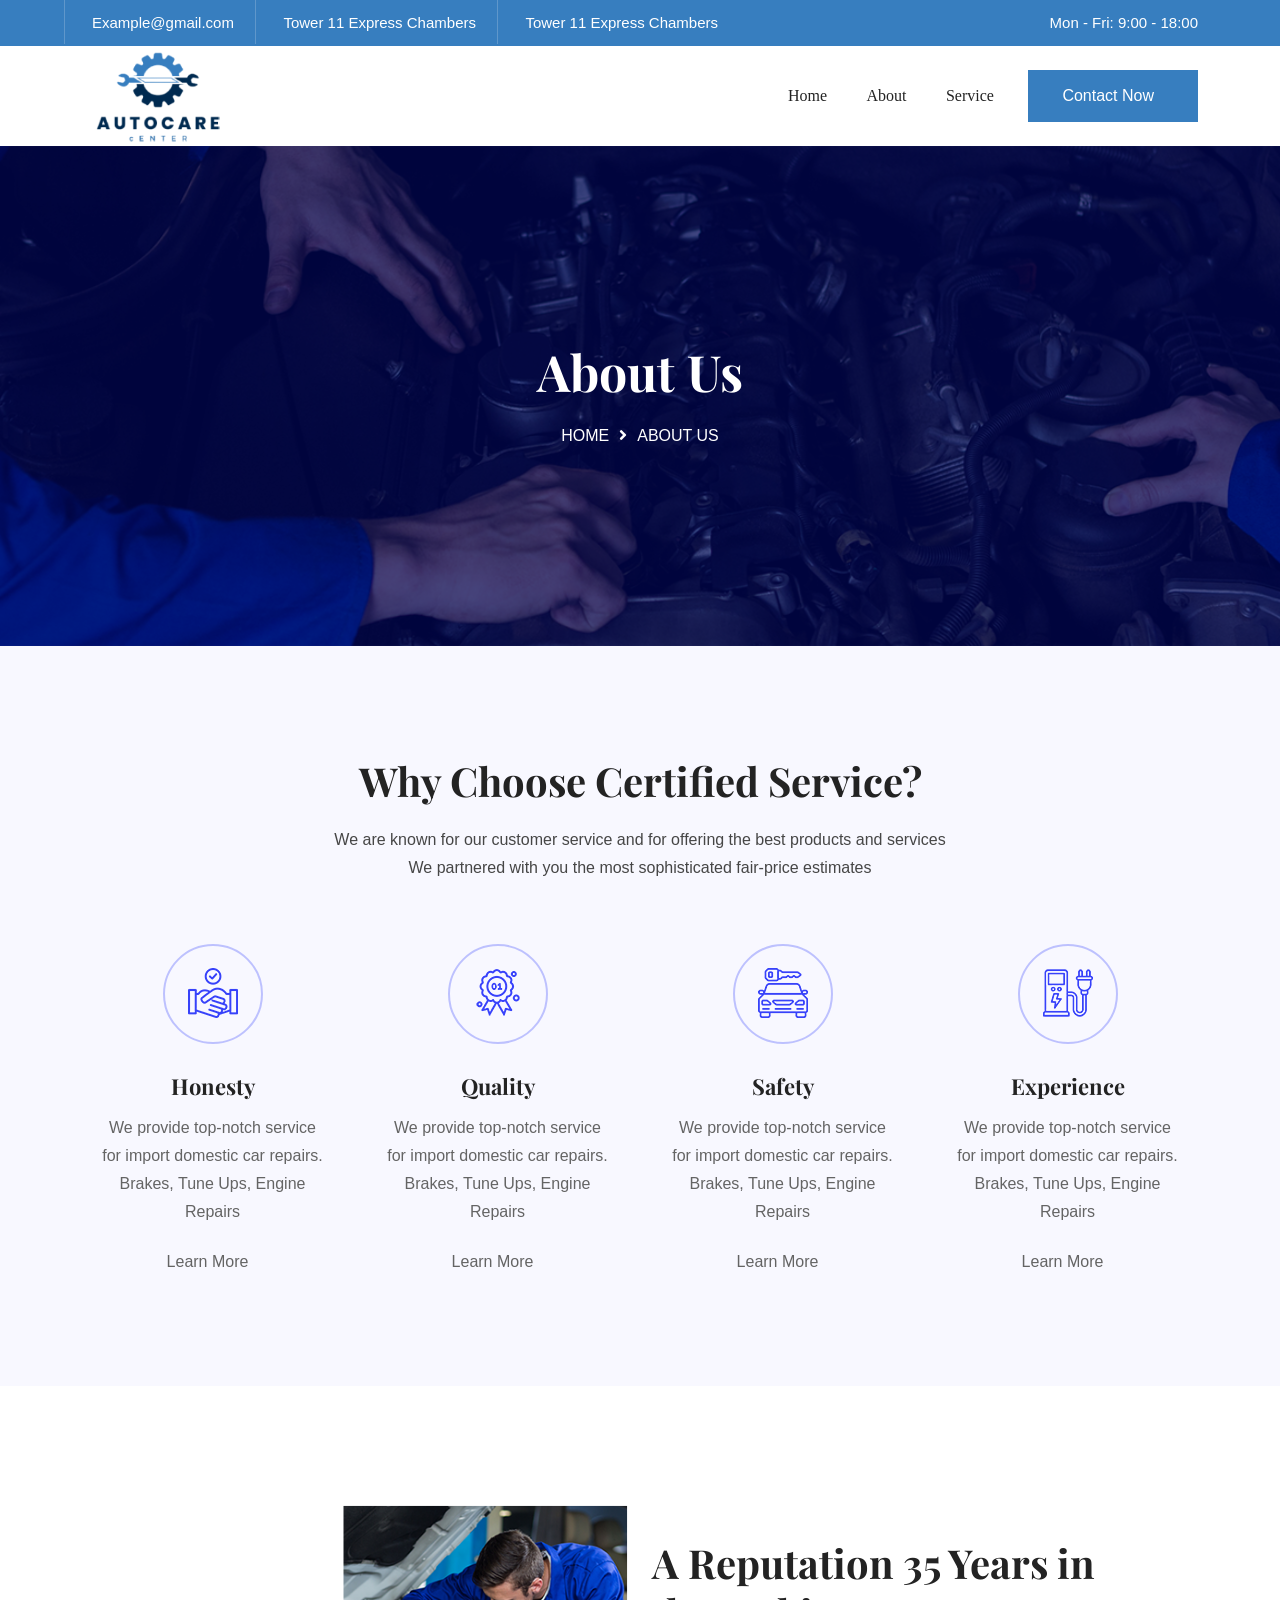
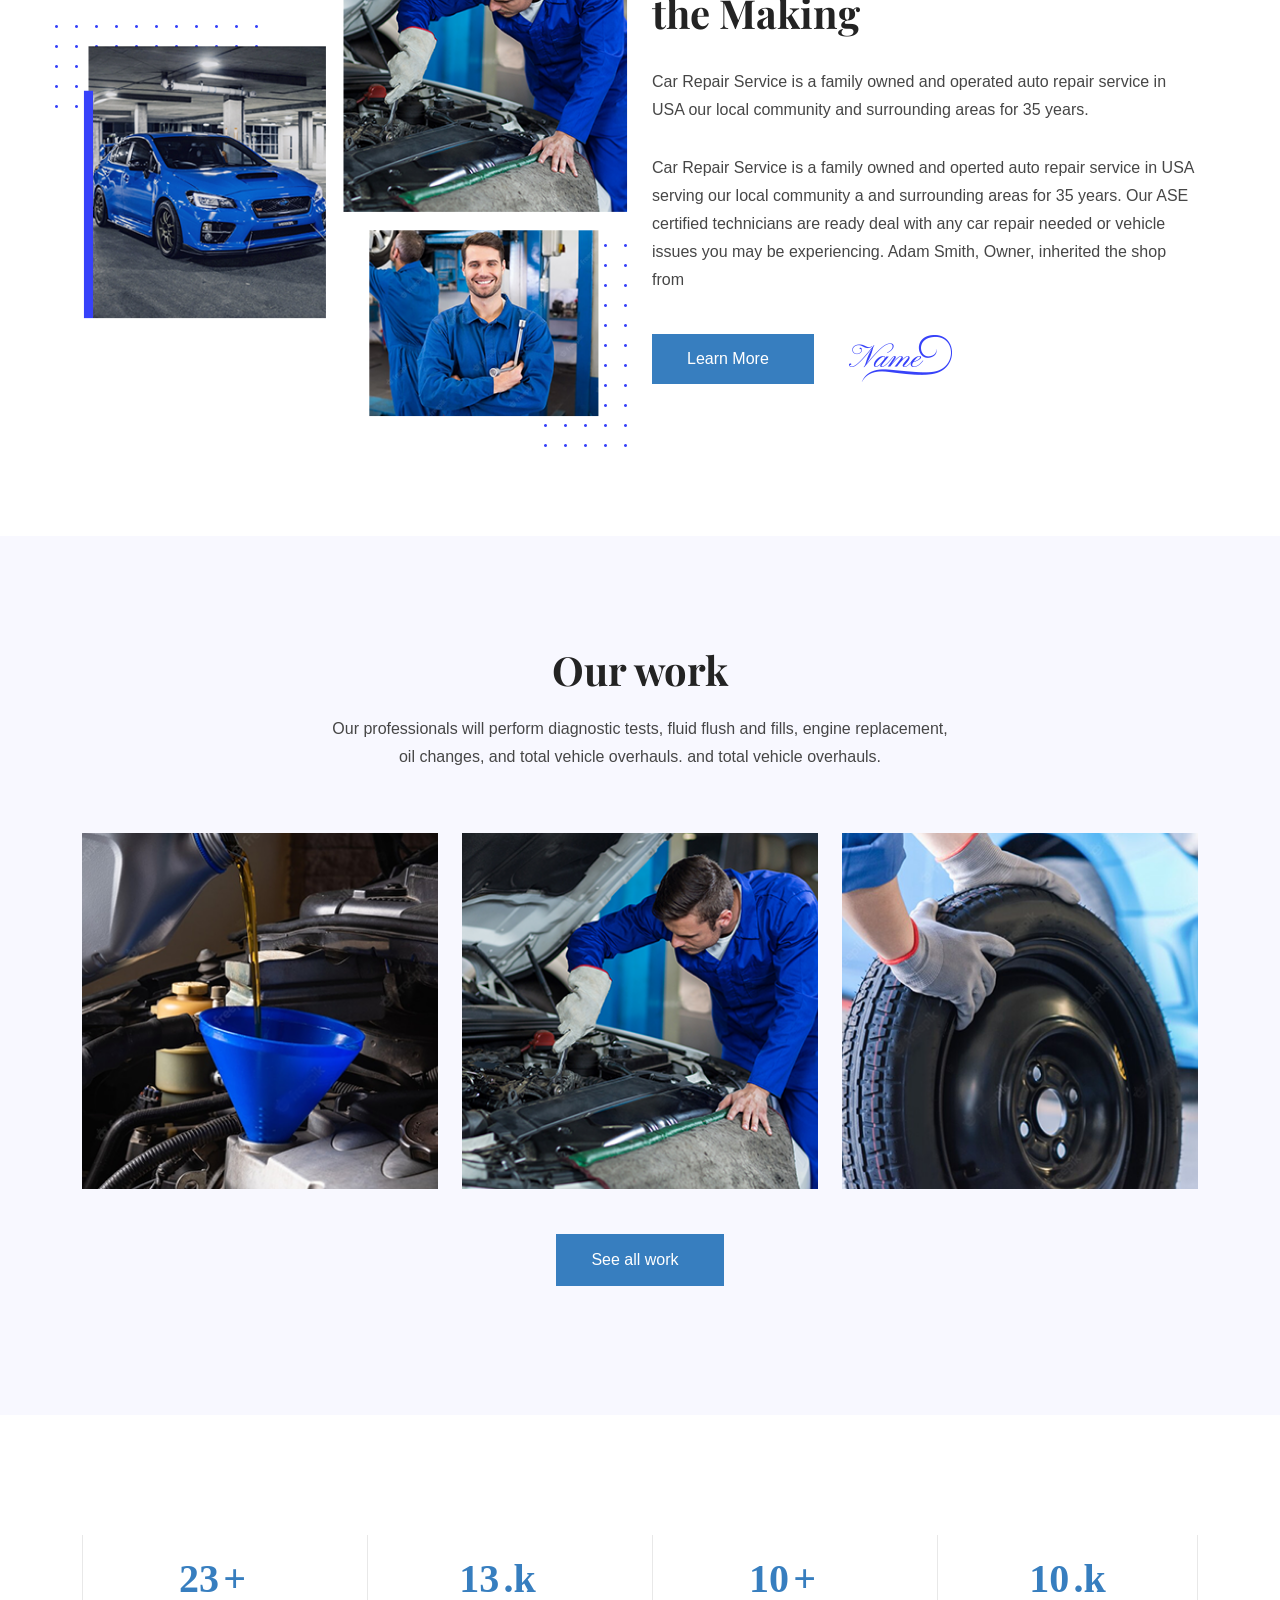
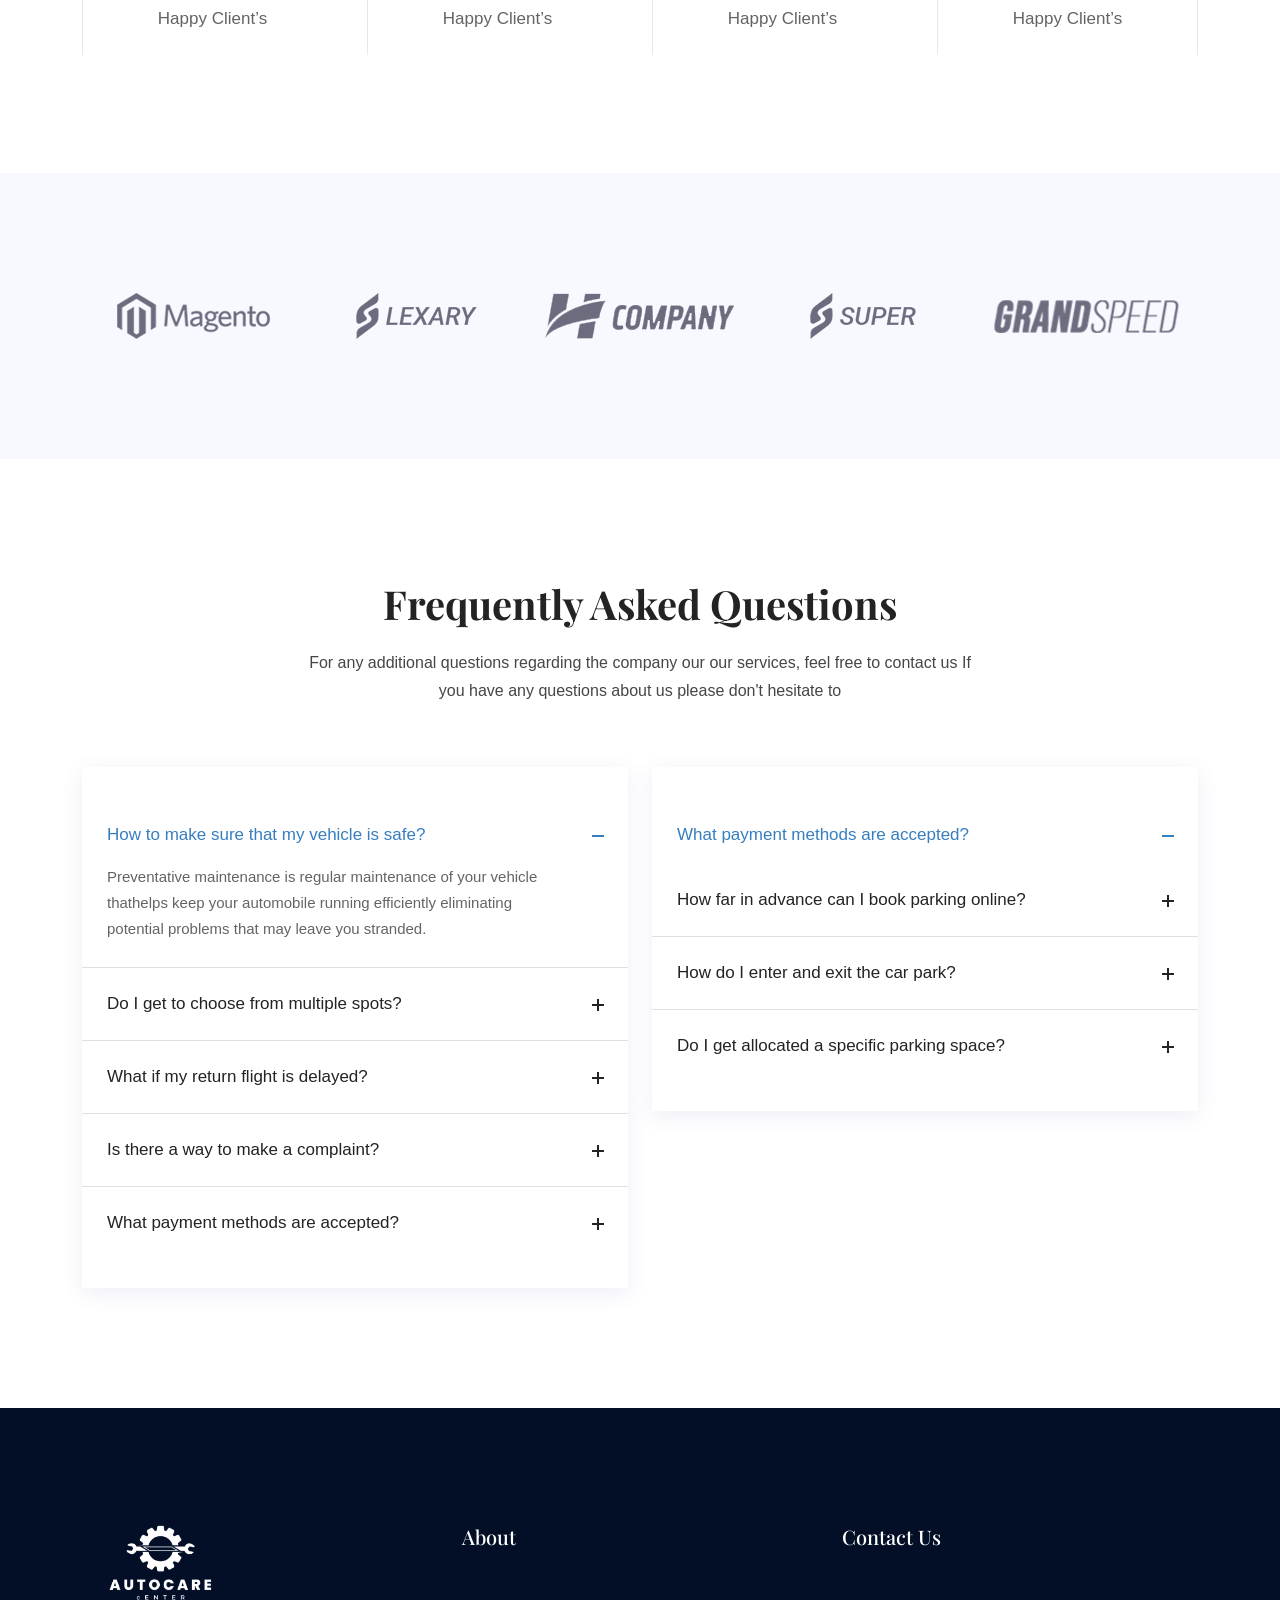
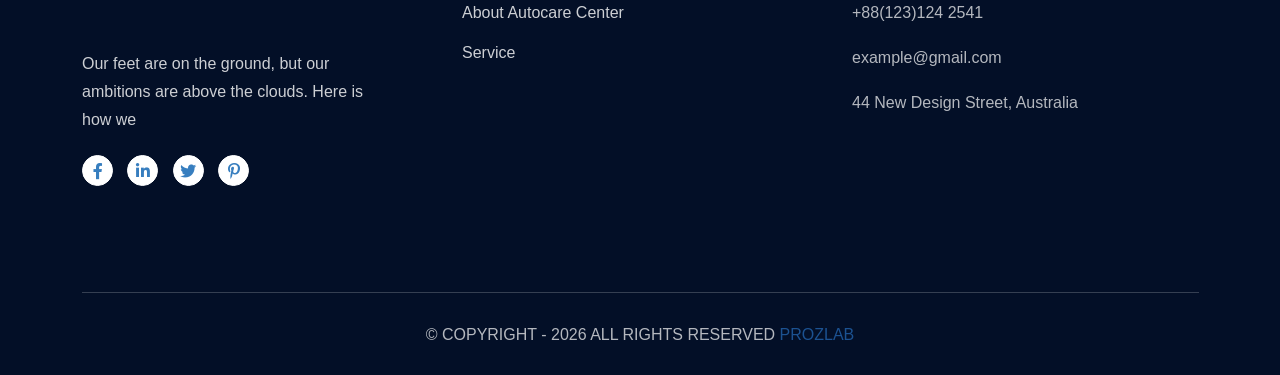
==== commit 7924e02a: "commit" ====
--- a/about-us.html
+++ b/about-us.html
@@ -102,10 +102,7 @@
 						<li><a href="service.html">Service </a>
 		
 						</li>
-						<li><a href="blog.html">Blog </a>
-		
-						</li>
-						<li><a href="protfolio.html">Protfolio </a>
+
 					</ul>
 					<div class="header-menu-button">
 						<a href="contact.html">Contact Now<i class="bi bi-arrow-right"></i></a>
@@ -135,10 +132,7 @@
 				<li><a href="service.html">Service </a>
 
 				</li>
-				<li><a href="blog.html">Blog </a>
-
-				</li>
-				<li><a href="protfolio.html">Protfolio </a>
+
 
 				</li>
 				<li><a href="contact.html">Contact</a></li>
@@ -685,9 +679,8 @@
 					<div class="company-widget-info">
 						<ul>
 							<li><a href="about-us.html">About Autocare Center</a></li>
-							<li><a href="#">Plans & Pricing</a></li>
 							<li><a href="service.html">Service</a></li>
-							<li><a href="blog.html">Blog</a></li>
+
 						</ul>
 					</div>
 				</div>
